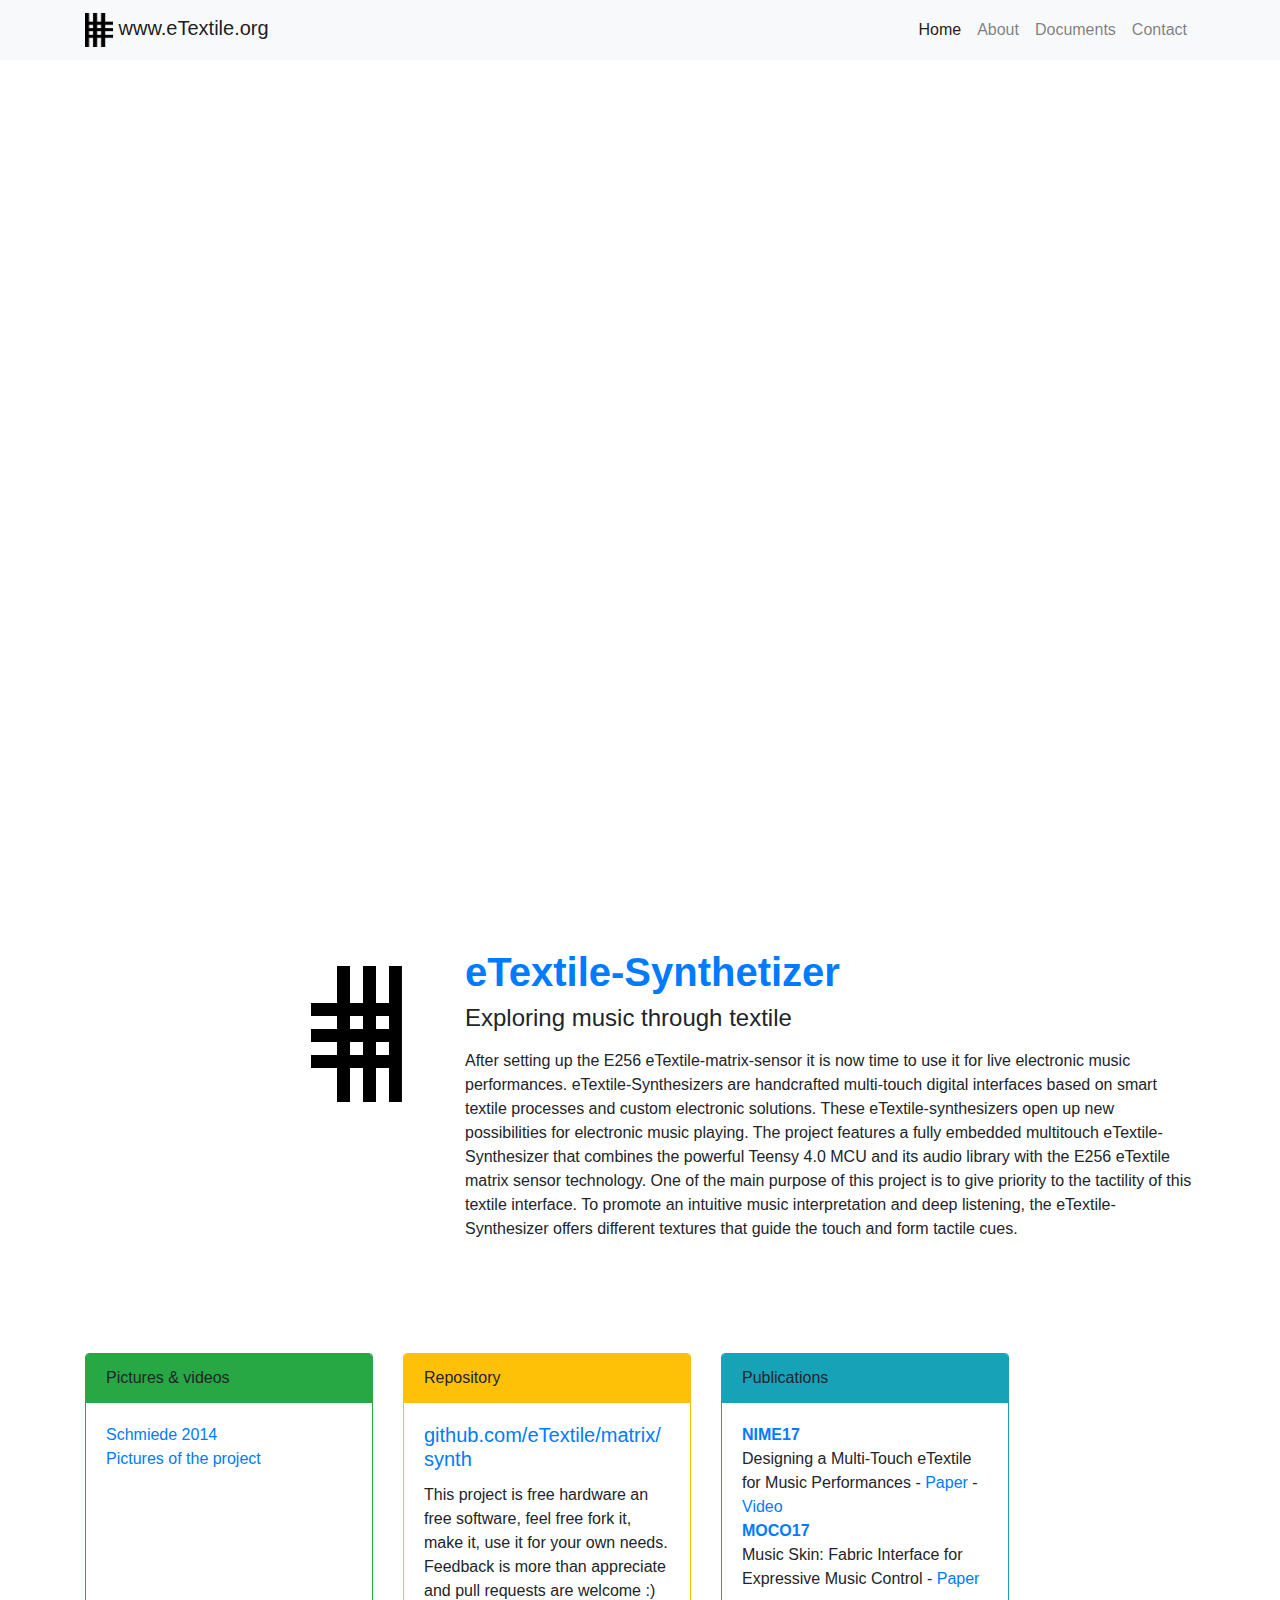
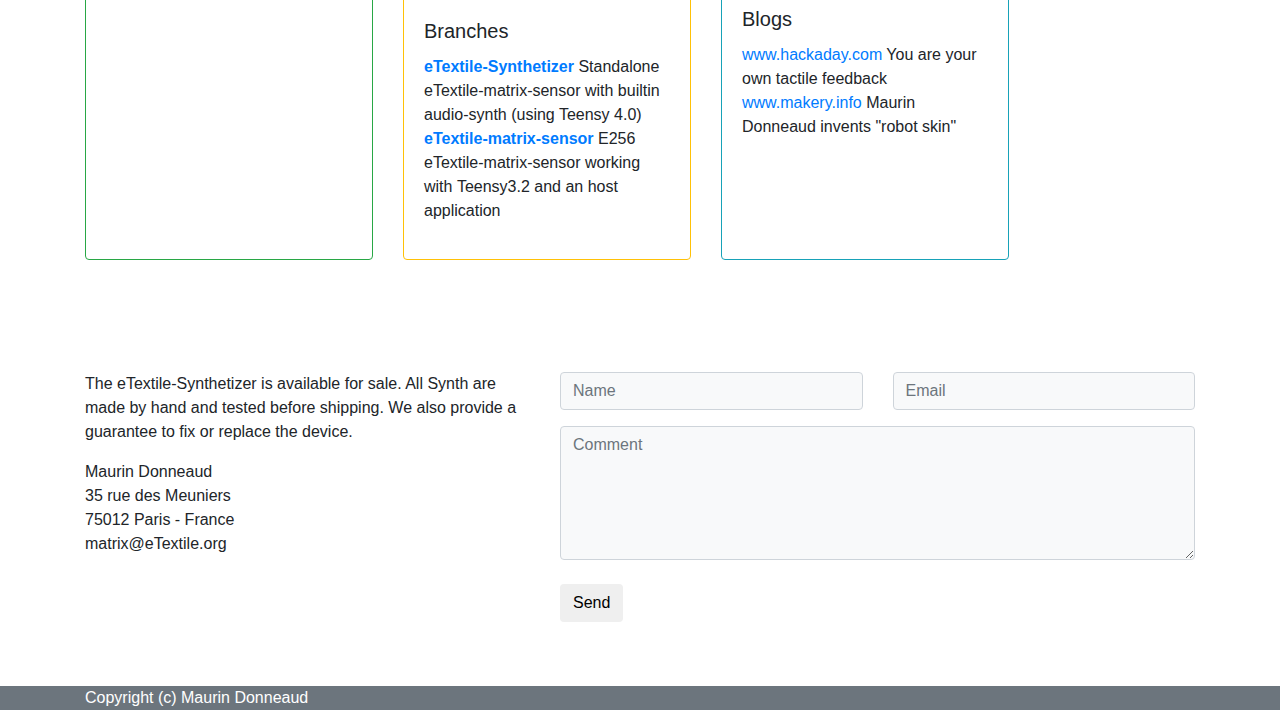
==== docs/index.html @ 47c0caa2 "Forked from eTextile-matrix-sensor" ====
<!DOCTYPE html>
<html lang="en">

<head>
  <meta charset="utf-8">
  <meta name="viewport" content="width=device-width, initial-scale=1, shrink-to-fit=no">
  <meta name="description" content="Electronic textile interfaces, a universe of sound at your fingertips">
  <meta name="keywords" content="HID, HCI, IHM, Wickedfabrics, e-textile, wearables, smart-textiles, sensors, actuators, interactivity, electronic, Processing, Arduino, DIY, opensource, open-hardware, interface, interaction-design" />
  <meta name="author" content="Maurin Donneaud">
  <link rel="icon" href="./favicon.png">
  <title>eTextile.org</title>
  <link href="vendor/bootstrap/css/bootstrap.min.css" rel="stylesheet">
  <link href="css/full-slider.css" rel="stylesheet">
</head>

<body>
  <!-- Navigation -->
  <nav class="navbar fixed-top navbar-expand-lg navbar-light bg-light">
    <div class="container">
      <a class="navbar-brand" href="https://etextile.org">
        <img src="./favicon.png" width="28" height="34" class="d-inline-block align-top" alt=""> www.eTextile.org
      </a>
      <button class="navbar-toggler" type="button" data-toggle="collapse" data-target="#navbarResponsive" aria-controls="navbarResponsive" aria-expanded="false" aria-label="Toggle navigation">
          <span class="navbar-toggler-icon"></span>
        </button>
      <div class="collapse navbar-collapse" id="navbarResponsive">
        <ul class="navbar-nav ml-auto">
          <li class="nav-item active">
            <a class="nav-link" href="#">Home<span class="sr-only">(current)</span></a>
          </li>
          <li class="nav-item">
            <a class="nav-link" href="#about">About</a>
          </li>
          <li class="nav-item">
            <a class="nav-link" href="#docs">Documents</a>
          </li>
          <li class="nav-item">
            <a class="nav-link" href="#contact">Contact</a>
          </li>
        </ul>
      </div>
    </div>
  </nav>

  <header>
    <div id="carouselExampleIndicators" class="carousel slide" data-ride="carousel">
      <ol class="carousel-indicators">
        <li data-target="#carouselExampleIndicators" data-slide-to="0" class="active"></li>
        <li data-target="#carouselExampleIndicators" data-slide-to="1"></li>
        <li data-target="#carouselExampleIndicators" data-slide-to="2"></li>
      </ol>
      <div class="carousel-inner" role="listbox">

        <div class="carousel-item active" style="background-image: url('https://live.staticflickr.com/65535/49213806702_a075cddbdf_k_d.jpg')">
          <div class="carousel-caption d-none d-md-block">
            <h3 class="display-4">Electronic textile interfaces</h3>
            <h4>Transforming textiles into an intuitive way to interact with computers</h4>
          </div>
        </div>

        <div class="carousel-item" style="background-image: url('https://live.staticflickr.com/65535/50747125901_d98b4f2aee_k_d.jpg')">
          <div class="carousel-caption d-none d-md-block">
            <h3 class="display-4">Exploring music through textile</h3>
            <h4>A universe of sound at your fingertips</h4>
          </div>
        </div>

        <div class="carousel-item" style="background-image: url('https://live.staticflickr.com/65535/50747225617_04f6b70553_k_d.jpg')">
          <div class="carousel-caption d-none d-md-block">
            <h6 class="display-4">Opensource and open-hardware project</h6>
            <h4>eTextile-Synthetizer</h4>
          </div>
        </div>

      </div>

      <a class="carousel-control-prev" href="#carouselExampleIndicators" role="button" data-slide="prev">
          <span class="carousel-control-prev-icon" aria-hidden="true"></span>
          <span class="sr-only">Previous</span>
        </a>
      <a class="carousel-control-next" href="#carouselExampleIndicators" role="button" data-slide="next">
          <span class="carousel-control-next-icon" aria-hidden="true"></span>
          <span class="sr-only">Next</span>
        </a>
    </div>
  </header>


  <!-- Page Content -->
  <section class="py-5">
    <div id="about" class="container">
      <div class="row">
        <div class="col-sm-4">
          <img src="./LOGO.png" class="float-right" alt="Responsive image">
        </div>
        <div class="col-sm-8">
          <h1><strong><a href="https://synth.eTextile.org">eTextile-Synthetizer</a></strong></h1>
          <h4><p>Exploring music through textile</p></h4>
          <p>After setting up the E256 eTextile-matrix-sensor it is now time to use it for live electronic music performances.
            eTextile-Synthesizers are handcrafted multi-touch digital interfaces based on smart textile processes and custom electronic solutions.
            These eTextile-synthesizers open up new possibilities for electronic music playing.
            The project features a fully embedded multitouch eTextile-Synthesizer that combines the powerful Teensy 4.0 MCU and its audio library with the E256 eTextile matrix sensor technology.
            One of the main purpose of this project is to give priority to the tactility of this textile interface.
            To promote an intuitive music interpretation and deep listening, the eTextile-Synthesizer offers different textures that guide the touch and form tactile cues.</p>
        </div>
      </div>
    </div>
  </section>

  <section class="py-5">
    <div id="docs" class="container">
      <div class="card-deck">
        <div class="card border-success mb-3" style="max-width: 18rem;">
          <div class="card-header bg-success border-success">Pictures & videos</div>
          <div class="card-body">
            <p class="card-text">
              <a href="http://www.kobakant.at/DIY/?p=4305/">Schmiede 2014</a><br>
              <a href="https://www.flickr.com/photos/maurin/albums/72157673740361510/" title="Share your pictures with us">Pictures of the project</a><br>
            </p>
          </div>
        </div>

        <div class="card border-warning mb-3" style="max-width: 18rem;">
          <div class="card-header bg-warning border-warning">Repository</div>
          <div class="card-body">
            <h5 class="card-title"><a href="https://github.com/eTextile/Matrix/tree/E256_STANDALONE">github.com/eTextile/matrix/synth</a></h5>
            <p class="card-text">
		This project is free hardware an free software, feel free fork it, make it, use it for your own needs. Feedback is more than appreciate and pull requests are welcome :)
            <h5 class="card-title">Branches</h5>
              <strong><a href="https://github.com/eTextile/Matrix/tree/E256_STANDALONE">eTextile-Synthetizer</a></strong> Standalone eTextile-matrix-sensor with builtin audio-synth (using Teensy 4.0)<br>
              <strong><a href="https://github.com/eTextile/Matrix/tree/master">eTextile-matrix-sensor</a></strong> E256 eTextile-matrix-sensor working with Teensy3.2 and an host application<br>
            </p>
          </div>
        </div>

        <div class="card border-info mb-3" style="max-width: 18rem;">
          <div class="card-header bg-info border-info">Publications</div>
          <div class="card-body">
            <p class="card-text">
              <strong><a href="http://www.nime2017.org/">NIME17</a></strong><br> Designing a Multi-Touch eTextile for Music Performances - <a href="https://github.com/eTextile/Matrix/blob/teensy_matrix/docs/publications/NIME17-eTextile.pdf">Paper</a> - <a href="https://vimeo.com/217690743">Video</a><br>
              <strong><a href="http://moco17.movementcomputing.org/">MOCO17</a></strong><br> Music Skin: Fabric Interface for Expressive Music Control - <a href="https://github.com/eTextile/Matrix/blob/teensy_matrix/docs/publications/MOCO17-MusicSkin.pdf">Paper</a><br>

              <h5 class="card-title">Blogs</h5>
              <a href="https://hackaday.com/2019/02/15/you-are-your-own-tactile-feedback">www.hackaday.com</a> You are your own tactile feedback
              <a href="https://www.makery.info/en/2014/12/02/maurin-donneaud-invente-la-peau-de-robot/">www.makery.info</a> Maurin Donneaud invents "robot skin"
            </p>
          </div>
        </div>

      </div>
    </div>
  </section>

  <section class="py-5">
    <div id="contact" class="container">
      <!-- Container (Contact Section) -->
      <div class="row">
        <div class="col-sm-5">
          <p>The eTextile-Synthetizer is available for sale. All Synth are made by hand and tested before shipping. We also provide a guarantee to fix or replace the device.</p>
          <ul class="list-unstyled">
            <li><a class="text-black">Maurin Donneaud</a></li>
            <li><a class="text-black">35 rue des Meuniers</a></li>
            <li><a class="text-black">75012 Paris - France</a></li>
            <li><a class="text-black">matrix@eTextile.org</a></li>
          </ul>
        </div>
        <div class="col-sm-7 slideanim">
          <form action="https://formspree.io/matrix@etextile.org" method="POST">
            <div class="row">
              <div class="col-sm-6 form-group">
                <input class="form-control bg-light" id="name" name="name" placeholder="Name" type="text" required>
              </div>
              <div class="col-sm-6 form-group">
                <input class="form-control bg-light" id="email" name="email" placeholder="Email" type="email" required>
              </div>
            </div>
            <textarea class="form-control bg-light" id="comments" name="comments" placeholder="Comment" rows="5"></textarea><br>
            <div class="row">
              <div class="col-sm-12 form-group">
                <button class="btn btn-default pull-right" type="submit" value='Submit'>Send</button>
              </div>
            </div>
          </form>
        </div>
      </div>
    </div>
  </section>

  </div>

  <!-- Footer -->
  <footer class="footer font-small bg-secondary text-white">
    <div class="container">
      <div class="row">
        <div class="col-md-12">
          Copyright (c) Maurin Donneaud
        </div>
      </div>
    </div>
  </footer>

  <!-- Bootstrap core JavaScript -->
  <script src="vendor/jquery/jquery.min.js"></script>
  <script src="vendor/bootstrap/js/bootstrap.bundle.min.js"></script>

</body>

</html>
---- docs/css/full-slider.css ----
/*!
 * Start Bootstrap - Full Slider (https://startbootstrap.com/template-overviews/full-slider)
 * Copyright 2013-2017 Start Bootstrap
 * Licensed under MIT (https://github.com/BlackrockDigital/startbootstrap-full-slider/blob/master/LICENSE)
 */

.carousel-item {
  height: 100vh;
  min-height: 300px;
  background: no-repeat center center scroll;
  -webkit-background-size: cover;
  -moz-background-size: cover;
  -o-background-size: cover;
  background-size: cover;
}
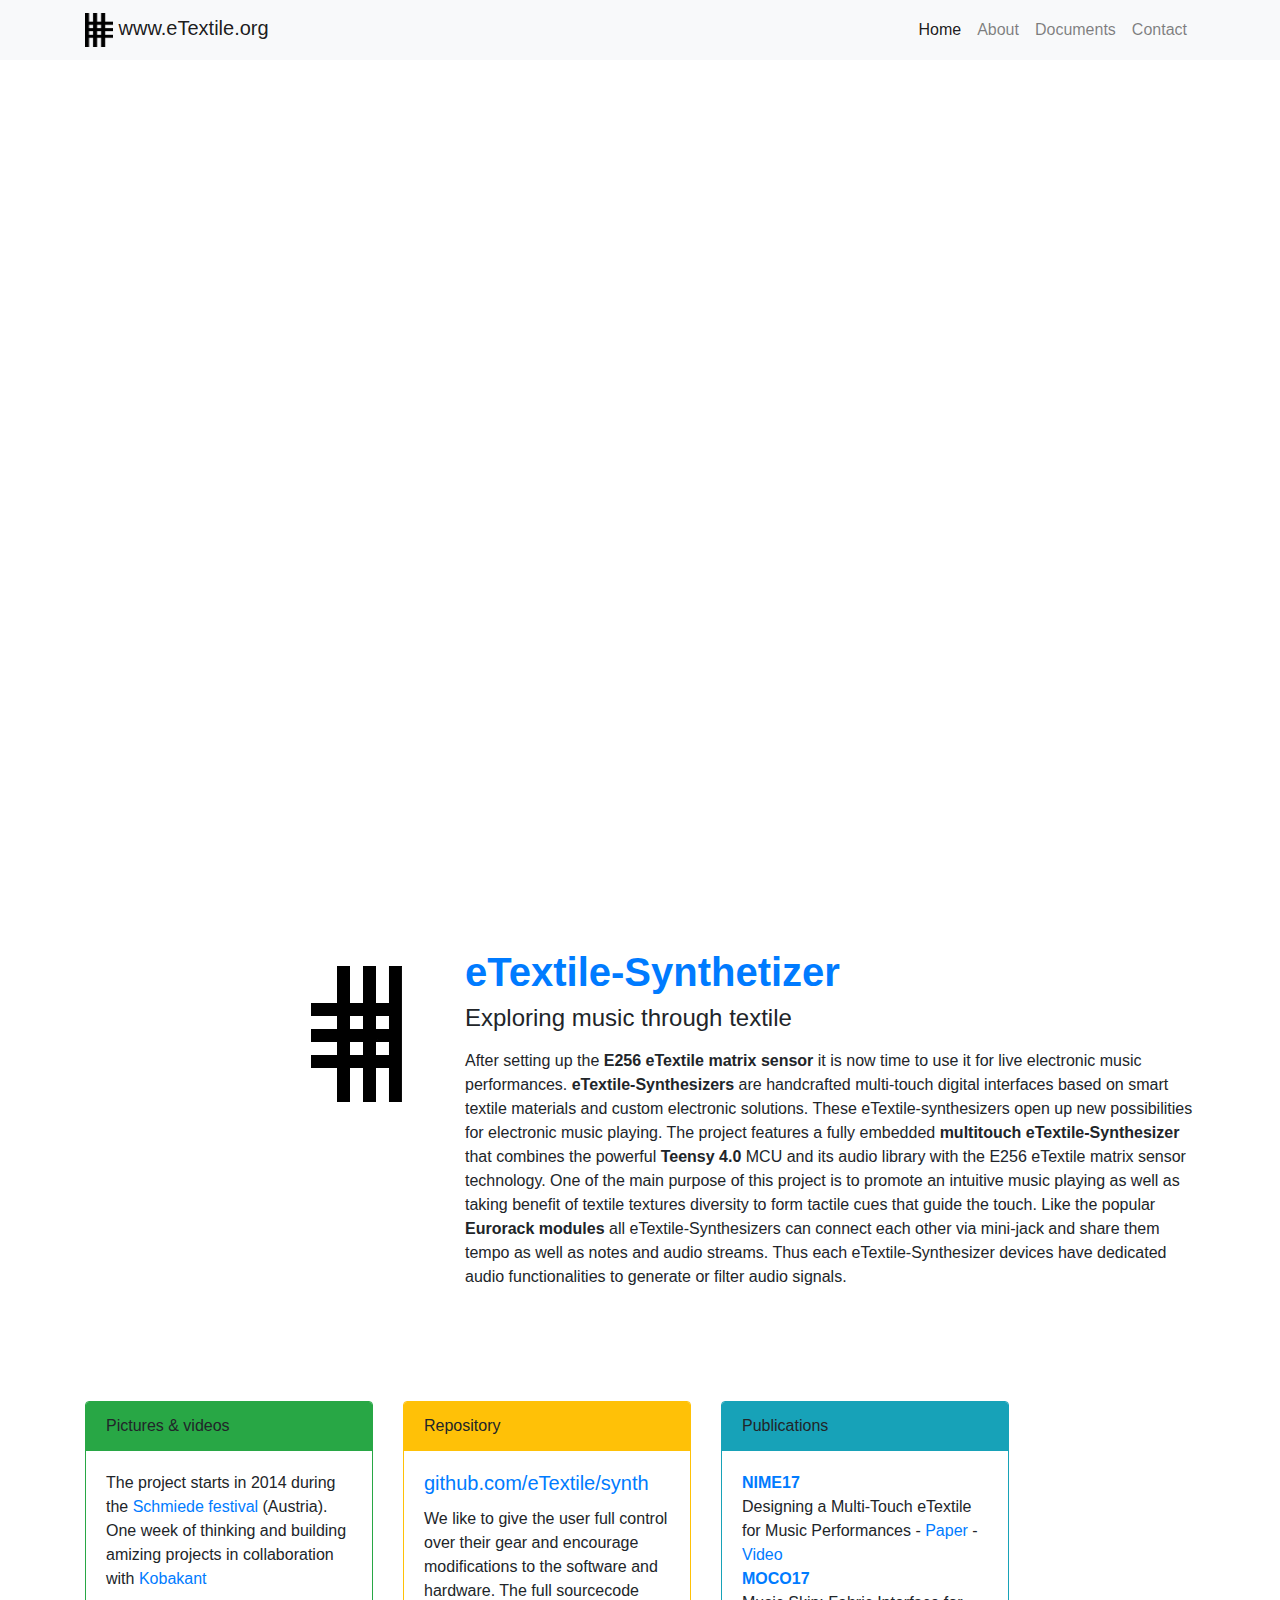
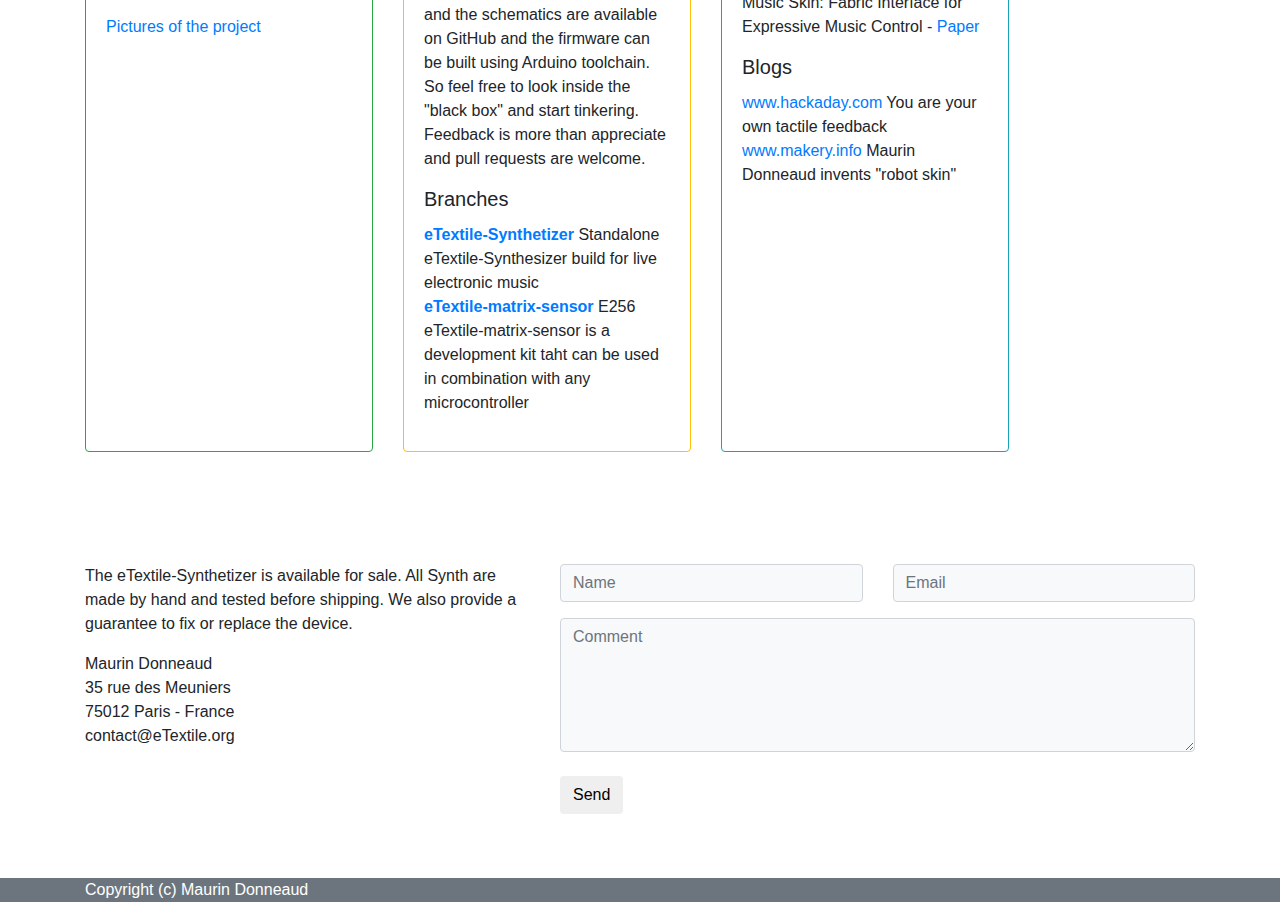
==== commit 5a834e9c: "Updated txt" ====
--- a/docs/index.html
+++ b/docs/index.html
@@ -4,7 +4,7 @@
 <head>
   <meta charset="utf-8">
   <meta name="viewport" content="width=device-width, initial-scale=1, shrink-to-fit=no">
-  <meta name="description" content="Electronic textile interfaces, a universe of sound at your fingertips">
+  <meta name="description" content="Exploring music through textile">
   <meta name="keywords" content="HID, HCI, IHM, Wickedfabrics, e-textile, wearables, smart-textiles, sensors, actuators, interactivity, electronic, Processing, Arduino, DIY, opensource, open-hardware, interface, interaction-design" />
   <meta name="author" content="Maurin Donneaud">
   <link rel="icon" href="./favicon.png">
@@ -67,7 +67,7 @@
 
         <div class="carousel-item" style="background-image: url('https://live.staticflickr.com/65535/50747225617_04f6b70553_k_d.jpg')">
           <div class="carousel-caption d-none d-md-block">
-            <h6 class="display-4">Opensource and open-hardware project</h6>
+            <h6 class="display-4">Opensource and open-hardware technology</h6>
             <h4>eTextile-Synthetizer</h4>
           </div>
         </div>
@@ -96,12 +96,14 @@
         <div class="col-sm-8">
           <h1><strong><a href="https://synth.eTextile.org">eTextile-Synthetizer</a></strong></h1>
           <h4><p>Exploring music through textile</p></h4>
-          <p>After setting up the E256 eTextile-matrix-sensor it is now time to use it for live electronic music performances.
-            eTextile-Synthesizers are handcrafted multi-touch digital interfaces based on smart textile processes and custom electronic solutions.
+          <p>After setting up the <strong>E256 eTextile matrix sensor</strong> it is now time to use it for live electronic music performances.
+            <strong>eTextile-Synthesizers</strong> are handcrafted multi-touch digital interfaces based on smart textile materials and custom electronic solutions.
             These eTextile-synthesizers open up new possibilities for electronic music playing.
-            The project features a fully embedded multitouch eTextile-Synthesizer that combines the powerful Teensy 4.0 MCU and its audio library with the E256 eTextile matrix sensor technology.
-            One of the main purpose of this project is to give priority to the tactility of this textile interface.
-            To promote an intuitive music interpretation and deep listening, the eTextile-Synthesizer offers different textures that guide the touch and form tactile cues.</p>
+            The project features a fully embedded <strong>multitouch eTextile-Synthesizer</strong> that combines the powerful <strong>Teensy 4.0</strong> MCU and its audio library with the E256 eTextile matrix sensor technology.
+            One of the main purpose of this project is to promote an intuitive music playing as well as taking benefit of textile textures diversity to form tactile cues that guide the touch.
+            Like the popular <strong>Eurorack modules</strong> all eTextile-Synthesizers can connect each other via mini-jack and share them tempo as well as notes and audio streams.
+            Thus each eTextile-Synthesizer devices have dedicated audio functionalities to generate or filter audio signals.
+          </p>
         </div>
       </div>
     </div>
@@ -114,7 +116,9 @@
           <div class="card-header bg-success border-success">Pictures & videos</div>
           <div class="card-body">
             <p class="card-text">
-              <a href="http://www.kobakant.at/DIY/?p=4305/">Schmiede 2014</a><br>
+              The project starts in 2014 during the <a href="http://schmiede.ca/">Schmiede festival</a> (Austria).<br>
+              One week of thinking and building amizing projects in collaboration with <a href="https://www.kobakant.at/DIY/?p=4305/">Kobakant</a><br>
+              <br>
               <a href="https://www.flickr.com/photos/maurin/albums/72157673740361510/" title="Share your pictures with us">Pictures of the project</a><br>
             </p>
           </div>
@@ -123,12 +127,14 @@
         <div class="card border-warning mb-3" style="max-width: 18rem;">
           <div class="card-header bg-warning border-warning">Repository</div>
           <div class="card-body">
-            <h5 class="card-title"><a href="https://github.com/eTextile/Matrix/tree/E256_STANDALONE">github.com/eTextile/matrix/synth</a></h5>
+            <h5 class="card-title"><a href="https://github.com/eTextile/Synth/tree/master">github.com/eTextile/synth</a></h5>
             <p class="card-text">
-		This project is free hardware an free software, feel free fork it, make it, use it for your own needs. Feedback is more than appreciate and pull requests are welcome :)
+              We like to give the user full control over their gear and encourage modifications to the software and hardware.
+              The full sourcecode and the schematics are available on GitHub and the firmware can be built using Arduino toolchain.
+              So feel free to look inside the "black box" and start tinkering. Feedback is more than appreciate and pull requests are welcome.
             <h5 class="card-title">Branches</h5>
-              <strong><a href="https://github.com/eTextile/Matrix/tree/E256_STANDALONE">eTextile-Synthetizer</a></strong> Standalone eTextile-matrix-sensor with builtin audio-synth (using Teensy 4.0)<br>
-              <strong><a href="https://github.com/eTextile/Matrix/tree/master">eTextile-matrix-sensor</a></strong> E256 eTextile-matrix-sensor working with Teensy3.2 and an host application<br>
+              <strong><a href="https://github.com/eTextile/Synth/tree/master">eTextile-Synthetizer</a></strong> Standalone eTextile-Synthesizer build for live electronic music<br>
+              <strong><a href="https://github.com/eTextile/Matrix/tree/master">eTextile-matrix-sensor</a></strong> E256 eTextile-matrix-sensor is a development kit taht can be used in combination with any microcontroller<br>
             </p>
           </div>
         </div>
@@ -137,8 +143,8 @@
           <div class="card-header bg-info border-info">Publications</div>
           <div class="card-body">
             <p class="card-text">
-              <strong><a href="http://www.nime2017.org/">NIME17</a></strong><br> Designing a Multi-Touch eTextile for Music Performances - <a href="https://github.com/eTextile/Matrix/blob/teensy_matrix/docs/publications/NIME17-eTextile.pdf">Paper</a> - <a href="https://vimeo.com/217690743">Video</a><br>
-              <strong><a href="http://moco17.movementcomputing.org/">MOCO17</a></strong><br> Music Skin: Fabric Interface for Expressive Music Control - <a href="https://github.com/eTextile/Matrix/blob/teensy_matrix/docs/publications/MOCO17-MusicSkin.pdf">Paper</a><br>
+              <strong><a href="http://www.nime2017.org/">NIME17</a></strong><br> Designing a Multi-Touch eTextile for Music Performances - <a href="./docs/publications/NIME17-eTextile.pdf">Paper</a> - <a href="https://vimeo.com/217690743">Video</a><br>
+              <strong><a href="http://moco17.movementcomputing.org/">MOCO17</a></strong><br> Music Skin: Fabric Interface for Expressive Music Control - <a href="./docs/publications/MOCO17-MusicSkin.pdf">Paper</a><br>
 
               <h5 class="card-title">Blogs</h5>
               <a href="https://hackaday.com/2019/02/15/you-are-your-own-tactile-feedback">www.hackaday.com</a> You are your own tactile feedback
@@ -161,11 +167,11 @@
             <li><a class="text-black">Maurin Donneaud</a></li>
             <li><a class="text-black">35 rue des Meuniers</a></li>
             <li><a class="text-black">75012 Paris - France</a></li>
-            <li><a class="text-black">matrix@eTextile.org</a></li>
+            <li><a class="text-black">contact@eTextile.org</a></li>
           </ul>
         </div>
         <div class="col-sm-7 slideanim">
-          <form action="https://formspree.io/matrix@etextile.org" method="POST">
+          <form action="https://formspree.io/contact@etextile.org" method="POST">
             <div class="row">
               <div class="col-sm-6 form-group">
                 <input class="form-control bg-light" id="name" name="name" placeholder="Name" type="text" required>
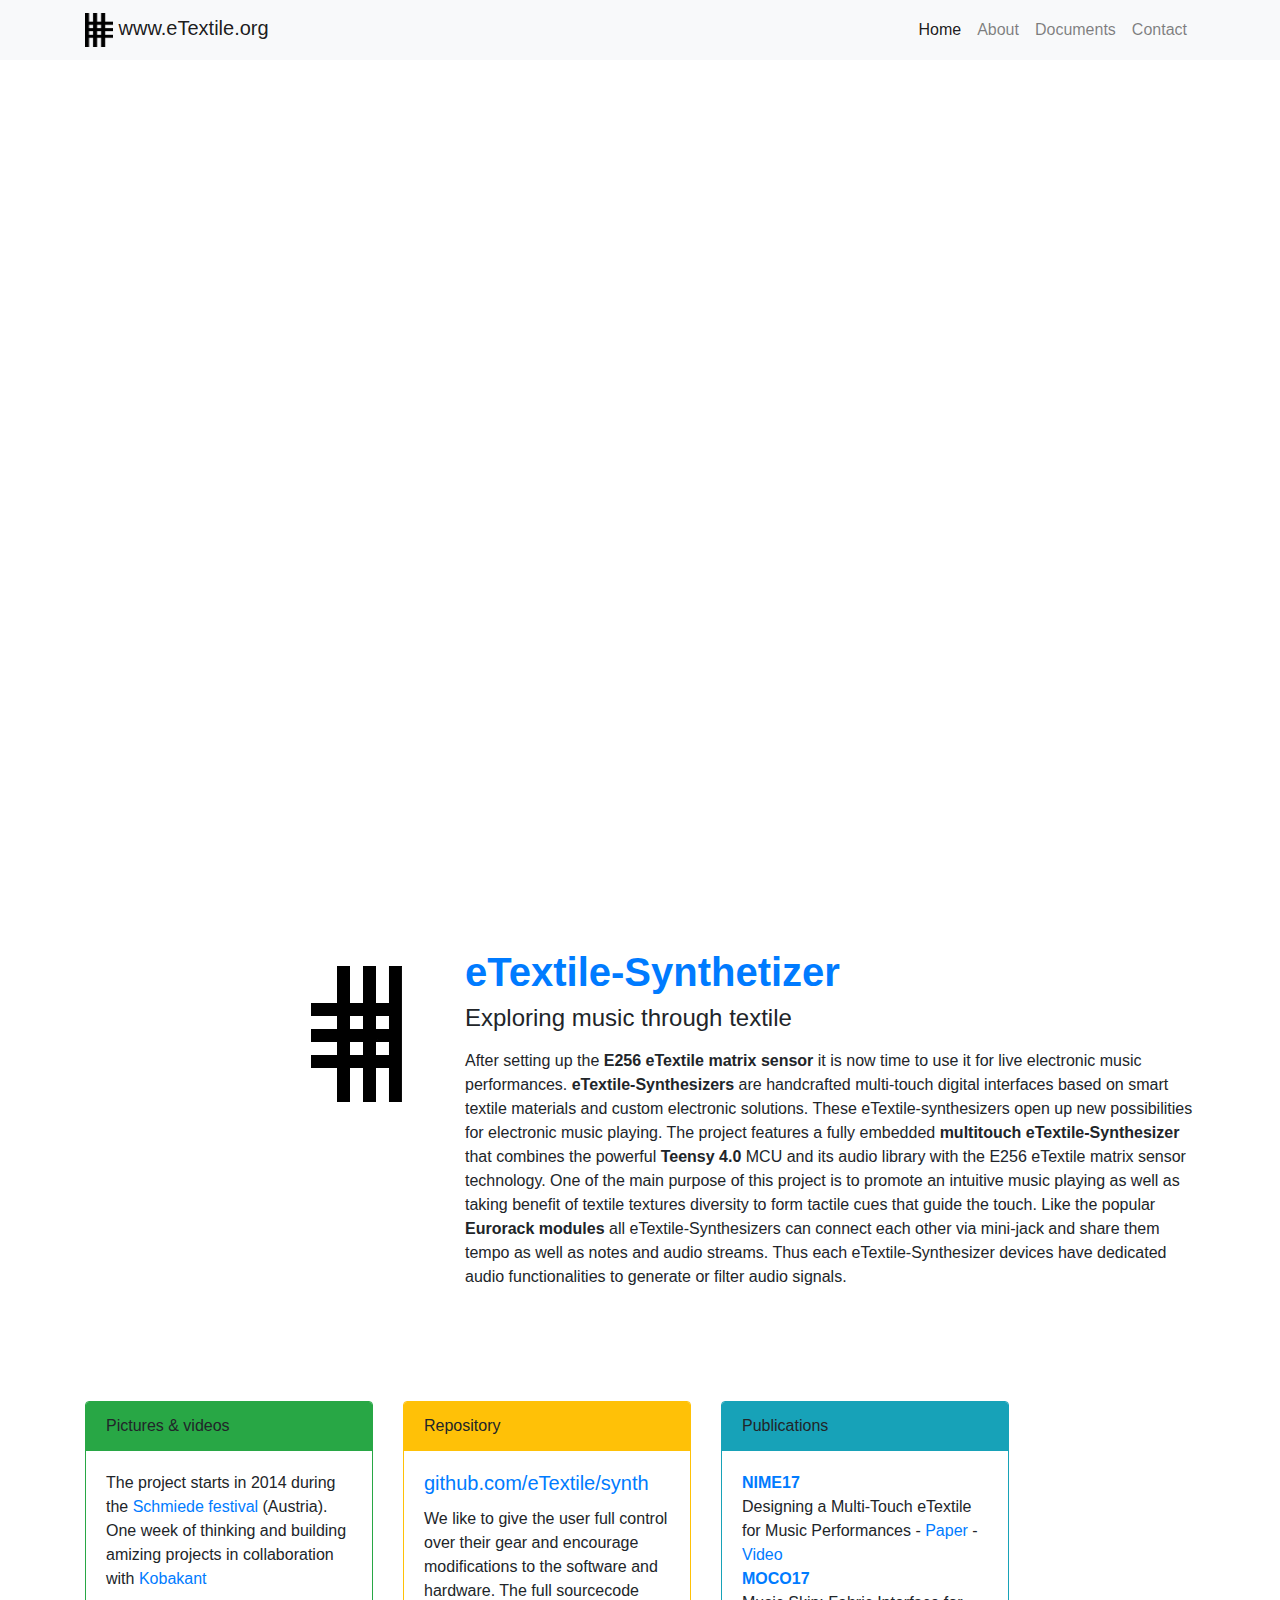
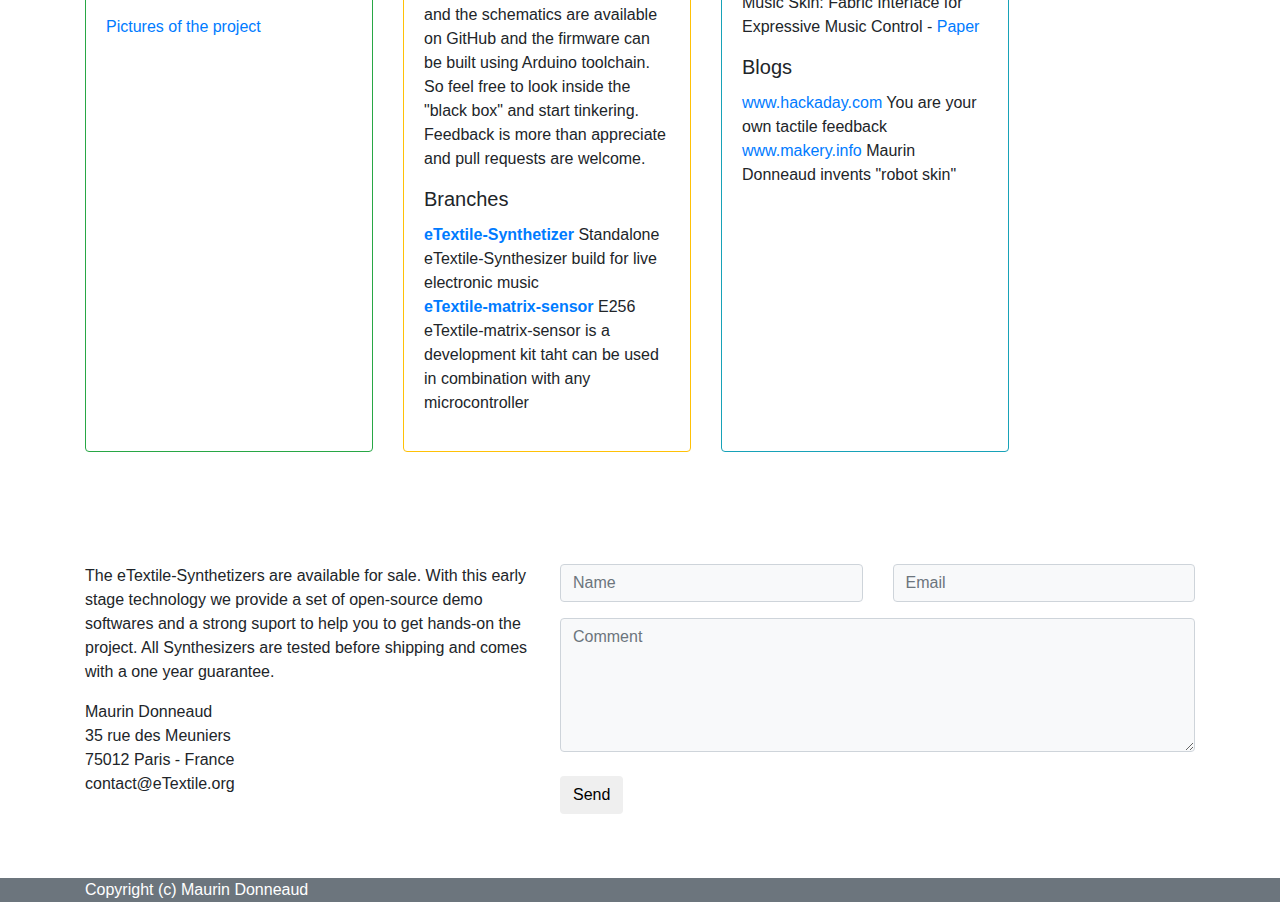
==== commit 4a586d5d: "Updated txt" ====
--- a/docs/index.html
+++ b/docs/index.html
@@ -162,7 +162,9 @@
       <!-- Container (Contact Section) -->
       <div class="row">
         <div class="col-sm-5">
-          <p>The eTextile-Synthetizer is available for sale. All Synth are made by hand and tested before shipping. We also provide a guarantee to fix or replace the device.</p>
+          <p>The eTextile-Synthetizers are available for sale.
+            With this early stage technology we provide a set of open-source demo softwares and a strong suport to help you to get hands-on the project.
+            All Synthesizers are tested before shipping and comes with a one year guarantee.</p>
           <ul class="list-unstyled">
             <li><a class="text-black">Maurin Donneaud</a></li>
             <li><a class="text-black">35 rue des Meuniers</a></li>
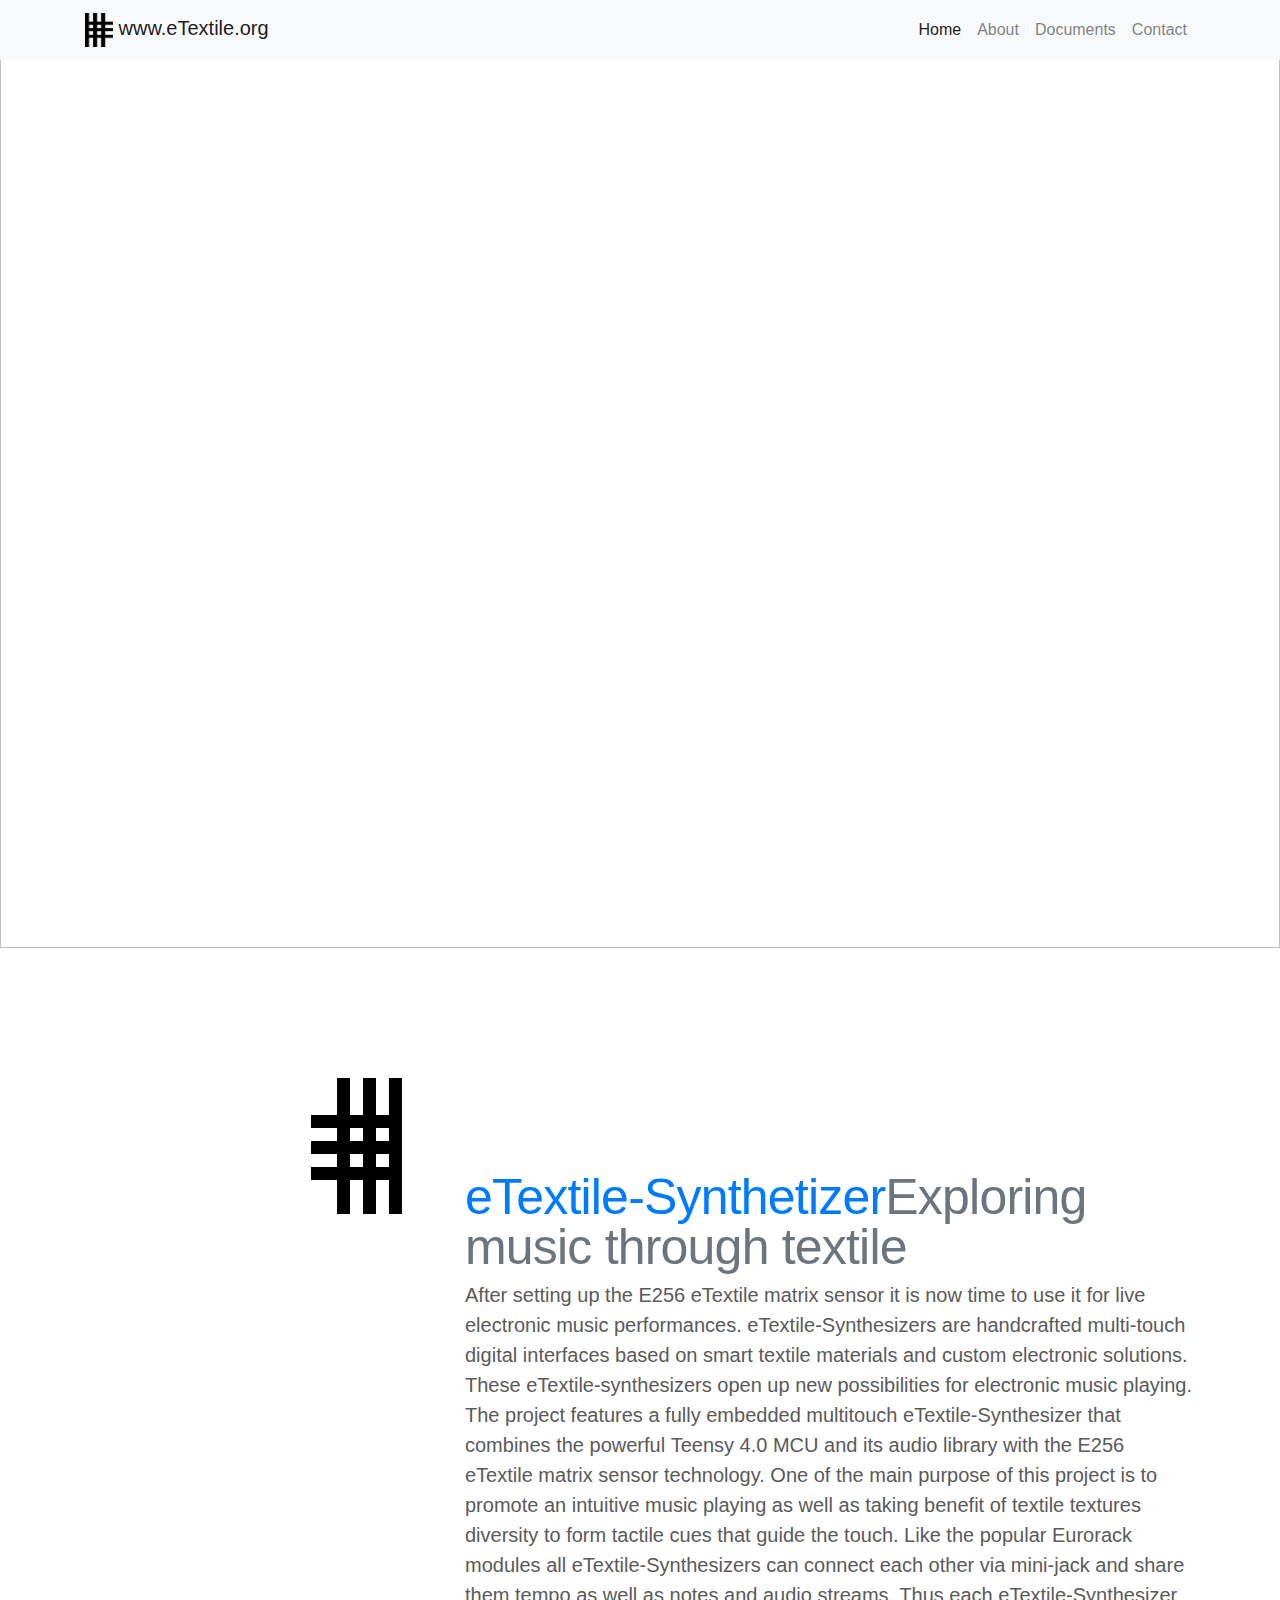
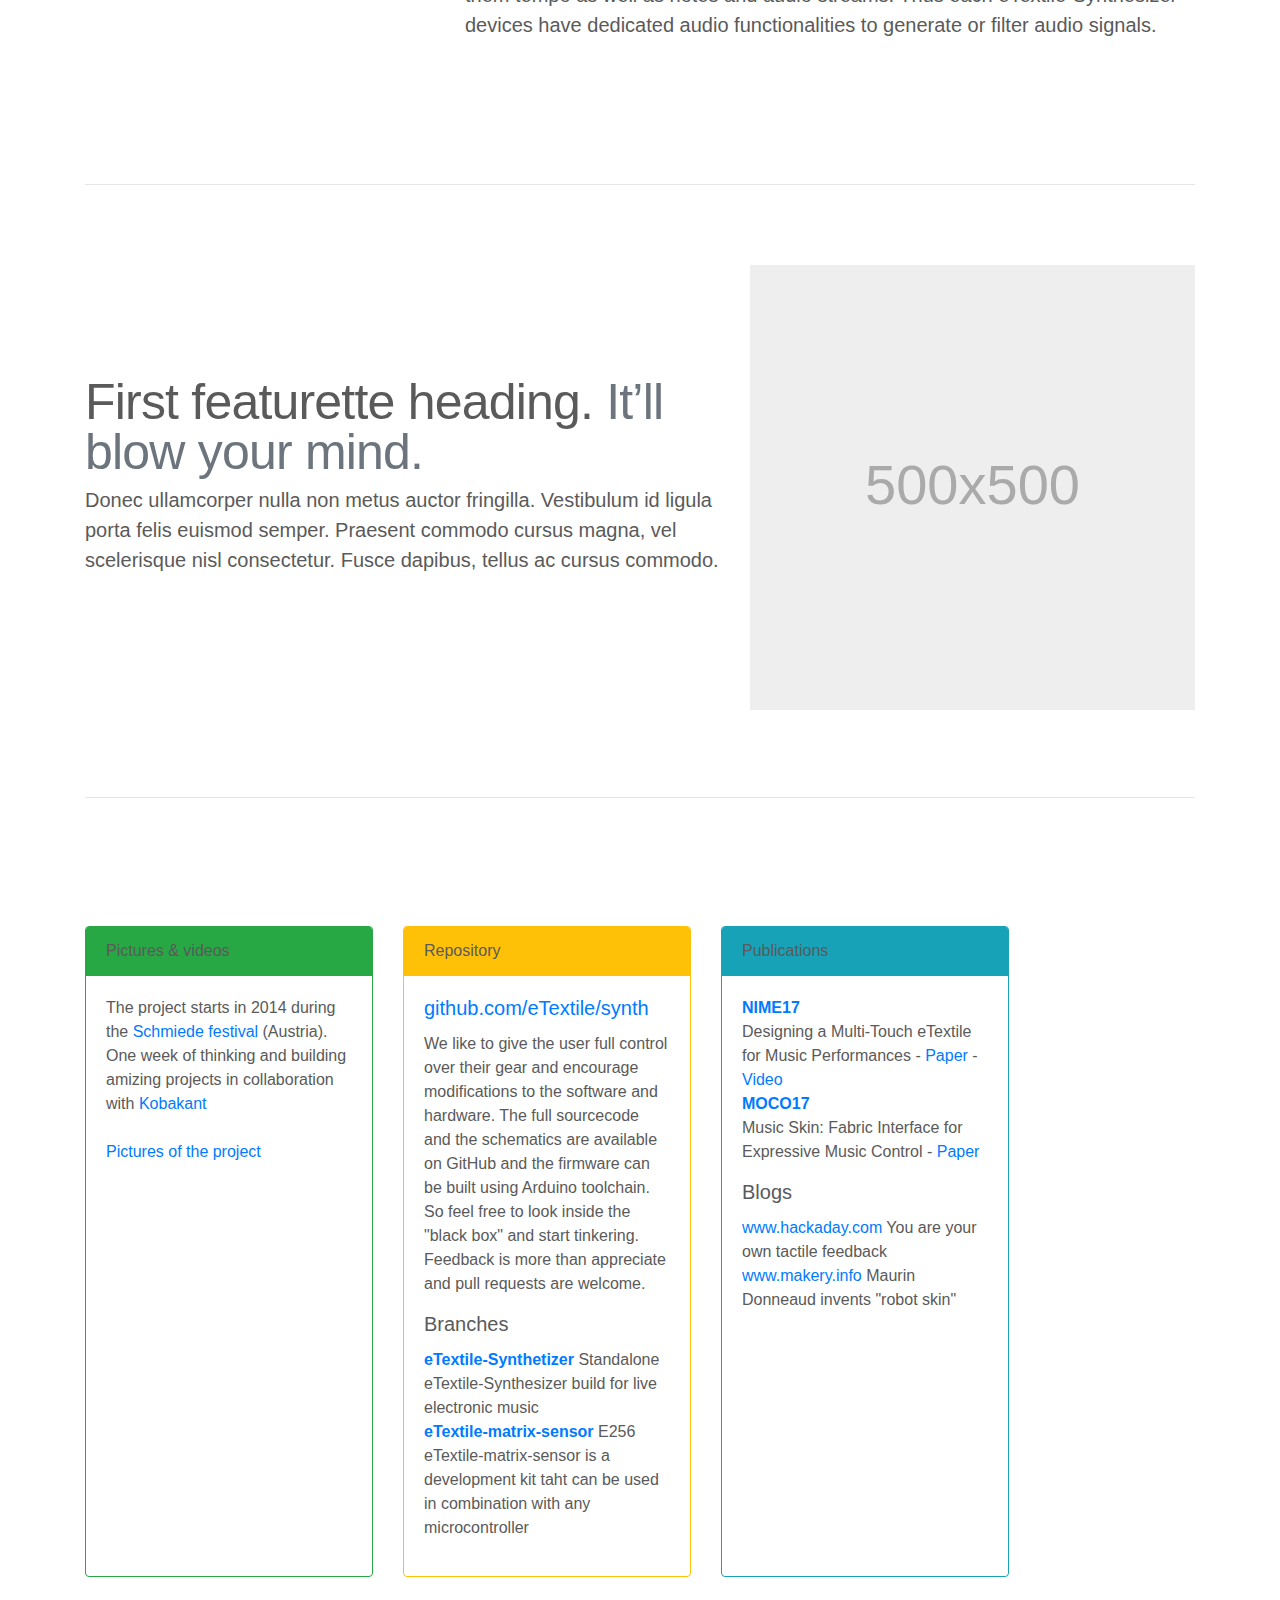
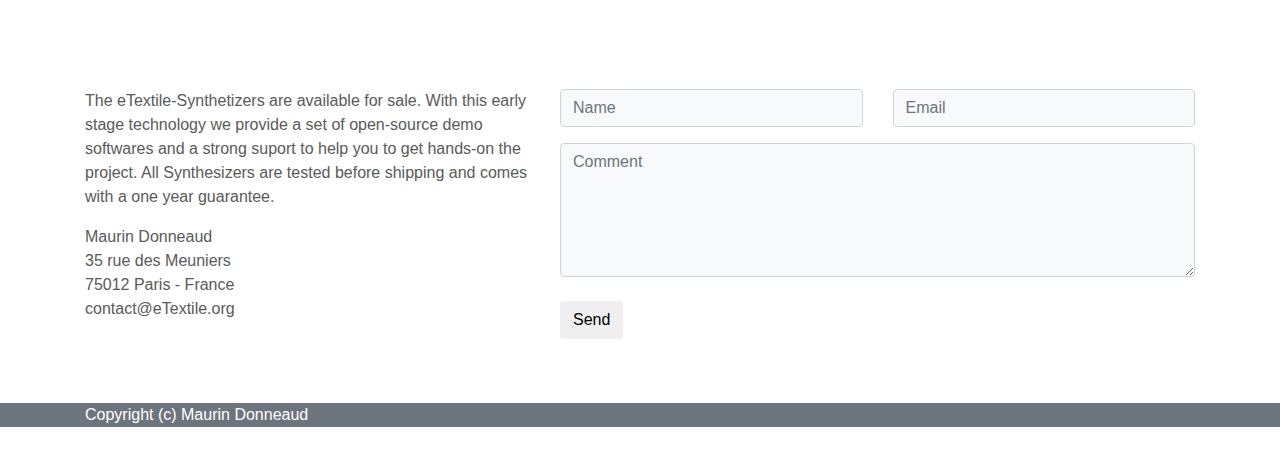
==== commit d424ae09: "testing" ====
--- a/docs/index.html
+++ b/docs/index.html
@@ -14,7 +14,8 @@
 </head>
 
 <body>
-  <!-- Navigation -->
+
+<header>
   <nav class="navbar fixed-top navbar-expand-lg navbar-light bg-light">
     <div class="container">
       <a class="navbar-brand" href="https://etextile.org">
@@ -41,50 +42,58 @@
       </div>
     </div>
   </nav>
-
-  <header>
-    <div id="carouselExampleIndicators" class="carousel slide" data-ride="carousel">
-      <ol class="carousel-indicators">
-        <li data-target="#carouselExampleIndicators" data-slide-to="0" class="active"></li>
-        <li data-target="#carouselExampleIndicators" data-slide-to="1"></li>
-        <li data-target="#carouselExampleIndicators" data-slide-to="2"></li>
-      </ol>
-      <div class="carousel-inner" role="listbox">
-
-        <div class="carousel-item active" style="background-image: url('https://live.staticflickr.com/65535/49213806702_a075cddbdf_k_d.jpg')">
-          <div class="carousel-caption d-none d-md-block">
-            <h3 class="display-4">Electronic textile interfaces</h3>
-            <h4>Transforming textiles into an intuitive way to interact with computers</h4>
-          </div>
-        </div>
-
-        <div class="carousel-item" style="background-image: url('https://live.staticflickr.com/65535/50747125901_d98b4f2aee_k_d.jpg')">
-          <div class="carousel-caption d-none d-md-block">
-            <h3 class="display-4">Exploring music through textile</h3>
-            <h4>A universe of sound at your fingertips</h4>
-          </div>
-        </div>
-
-        <div class="carousel-item" style="background-image: url('https://live.staticflickr.com/65535/50747225617_04f6b70553_k_d.jpg')">
-          <div class="carousel-caption d-none d-md-block">
-            <h6 class="display-4">Opensource and open-hardware technology</h6>
-            <h4>eTextile-Synthetizer</h4>
-          </div>
-        </div>
-
-      </div>
-
-      <a class="carousel-control-prev" href="#carouselExampleIndicators" role="button" data-slide="prev">
-          <span class="carousel-control-prev-icon" aria-hidden="true"></span>
-          <span class="sr-only">Previous</span>
-        </a>
-      <a class="carousel-control-next" href="#carouselExampleIndicators" role="button" data-slide="next">
-          <span class="carousel-control-next-icon" aria-hidden="true"></span>
-          <span class="sr-only">Next</span>
-        </a>
-    </div>
-  </header>
-
+</header>
+
+<main>
+
+  <div id="myCarousel" class="carousel slide" data-bs-ride="carousel">
+    <ol class="carousel-indicators">
+      <li data-bs-target="#myCarousel" data-bs-slide-to="0" class="active"></li>
+      <li data-bs-target="#myCarousel" data-bs-slide-to="1"></li>
+      <li data-bs-target="#myCarousel" data-bs-slide-to="2"></li>
+    </ol>
+
+  <div class="carousel-inner">
+    <div class="carousel-item active">
+      <img class="bd-placeholder-img" width="100%" height="100%" style="background-image: url('https://live.staticflickr.com/65535/50866131211_1aa8a94dd0_k_d.jpg')">
+        <div class="container">
+          <div class="carousel-caption text-start">
+            <h1>Exploring music through textile</h1>
+            <h3>A universe of sound at your fingertips</h3>
+          </div>
+        </div>
+      </div>
+
+      <div class="carousel-item">
+        <img class="bd-placeholder-img" width="100%" height="100%" style="background-image: url('https://live.staticflickr.com/65535/49213806702_a075cddbdf_k_d.jpg')">
+          <div class="container">
+            <div class="carousel-caption text-start">
+            <h1>Electronic textile interfaces</h1>
+            <h3>ransforming textiles into an intuitive way to interact with computers</h3>
+          </div>
+        </div>
+      </div>
+
+      <div class="carousel-item">
+        <img class="bd-placeholder-img" width="100%" height="100%" style="background-image: url('https://live.staticflickr.com/65535/50747225617_04f6b70553_k_d.jpg')">
+          <div class="container">
+            <div class="carousel-caption text-start">
+            <h1>Opensource and open-hardware technology</h1>
+            <h3>eTextile-Synthetizer</h3>
+          </div>
+        </div>
+      </div>
+    </div>
+
+      <a class="carousel-control-prev" href="#myCarousel" role="button" data-bs-slide="prev">
+        <span class="carousel-control-prev-icon" aria-hidden="true"></span>
+        <span class="visually-hidden">Previous</span>
+      </a>
+      <a class="carousel-control-next" href="#myCarousel" role="button" data-bs-slide="next">
+        <span class="carousel-control-next-icon" aria-hidden="true"></span>
+        <span class="visually-hidden">Next</span>
+      </a>
+    </div>
 
   <!-- Page Content -->
   <section class="py-5">
@@ -94,9 +103,8 @@
           <img src="./LOGO.png" class="float-right" alt="Responsive image">
         </div>
         <div class="col-sm-8">
-          <h1><strong><a href="https://synth.eTextile.org">eTextile-Synthetizer</a></strong></h1>
-          <h4><p>Exploring music through textile</p></h4>
-          <p>After setting up the <strong>E256 eTextile matrix sensor</strong> it is now time to use it for live electronic music performances.
+          <h2 class="featurette-heading"><a href="https://synth.eTextile.org">eTextile-Synthetizer</a><span class="text-muted">Exploring music through textile</span></h2>
+          <p class="lead">After setting up the <strong>E256 eTextile matrix sensor</strong> it is now time to use it for live electronic music performances.
             <strong>eTextile-Synthesizers</strong> are handcrafted multi-touch digital interfaces based on smart textile materials and custom electronic solutions.
             These eTextile-synthesizers open up new possibilities for electronic music playing.
             The project features a fully embedded <strong>multitouch eTextile-Synthesizer</strong> that combines the powerful <strong>Teensy 4.0</strong> MCU and its audio library with the E256 eTextile matrix sensor technology.
@@ -108,6 +116,20 @@
       </div>
     </div>
   </section>
+
+  <div class="container marketing">
+  <hr class="featurette-divider">
+  <div class="row featurette">
+    <div class="col-md-7">
+      <h2 class="featurette-heading">First featurette heading. <span class="text-muted">It’ll blow your mind.</span></h2>
+      <p class="lead">Donec ullamcorper nulla non metus auctor fringilla. Vestibulum id ligula porta felis euismod semper. Praesent commodo cursus magna, vel scelerisque nisl consectetur. Fusce dapibus, tellus ac cursus commodo.</p>
+    </div>
+    <div class="col-md-5">
+      <svg class="bd-placeholder-img bd-placeholder-img-lg featurette-image img-fluid mx-auto" width="500" height="500" xmlns="http://www.w3.org/2000/svg" role="img" aria-label="Placeholder: 500x500" preserveAspectRatio="xMidYMid slice" focusable="false"><title>Placeholder</title><rect width="100%" height="100%" fill="#eee"/><text x="50%" y="50%" fill="#aaa" dy=".3em">500x500</text></svg>
+    </div>
+  </div>
+  <hr class="featurette-divider">
+</div><!-- /.container -->
 
   <section class="py-5">
     <div id="docs" class="container">
@@ -206,6 +228,7 @@
       </div>
     </div>
   </footer>
+</main>
 
   <!-- Bootstrap core JavaScript -->
   <script src="vendor/jquery/jquery.min.js"></script>
--- a/docs/css/full-slider.css
+++ b/docs/css/full-slider.css
@@ -4,6 +4,26 @@
  * Licensed under MIT (https://github.com/BlackrockDigital/startbootstrap-full-slider/blob/master/LICENSE)
  */
 
+/* GLOBAL STYLES
+-------------------------------------------------- */
+/* Padding below the footer and lighter body text */
+
+body {
+  padding-top: 3rem;
+  padding-bottom: 3rem;
+  color: #5a5a5a;
+}
+
+
+/* CUSTOMIZE THE CAROUSEL
+-------------------------------------------------- */
+
+/* Carousel base class */
+.carousel {
+  margin-bottom: 4rem;
+}
+
+/* Declare heights because of positioning of img element */
 .carousel-item {
   height: 100vh;
   min-height: 300px;
@@ -13,3 +33,85 @@
   -o-background-size: cover;
   background-size: cover;
 }
+
+.carousel-item < 400px {
+  position: absolute;
+  top: 0;
+  left: 0;
+  min-width: 40%;
+  height: 32rem;
+}
+
+
+/* MARKETING CONTENT
+-------------------------------------------------- */
+
+/* Center align the text within the three columns below the carousel */
+.marketing .col-lg-4 {
+  margin-bottom: 1.5rem;
+  text-align: center;
+}
+
+.marketing h2 {
+  font-weight: 400;
+}
+
+/* rtl:begin:ignore */
+.marketing .col-lg-4 p {
+  margin-right: .75rem;
+  margin-left: .75rem;
+}
+/* rtl:end:ignore */
+
+
+/* Featurettes
+------------------------- */
+
+.featurette-divider {
+  margin: 5rem 0; /* Space out the Bootstrap <hr> more */
+}
+
+/* Thin out the marketing headings */
+.featurette-heading {
+  font-weight: 300;
+  line-height: 1;
+  /* rtl:remove */
+  letter-spacing: -.05rem;
+}
+
+
+/* RESPONSIVE CSS
+-------------------------------------------------- */
+
+@media (min-width: 40em) {
+  /* Bump up size of carousel content */
+  .carousel-caption p {
+    margin-bottom: 1.25rem;
+    font-size: 1.25rem;
+    line-height: 1.4;
+  }
+
+  .featurette-heading {
+    font-size: 50px;
+  }
+}
+
+@media (min-width: 62em) {
+  .featurette-heading {
+    margin-top: 7rem;
+  }
+}
+
+.bd-placeholder-img {
+  font-size: 1.125rem;
+  text-anchor: middle;
+  -webkit-user-select: none;
+  -moz-user-select: none;
+  user-select: none;
+}
+
+@media (min-width: 768px) {
+  .bd-placeholder-img-lg {
+    font-size: 3.5rem;
+  }
+}
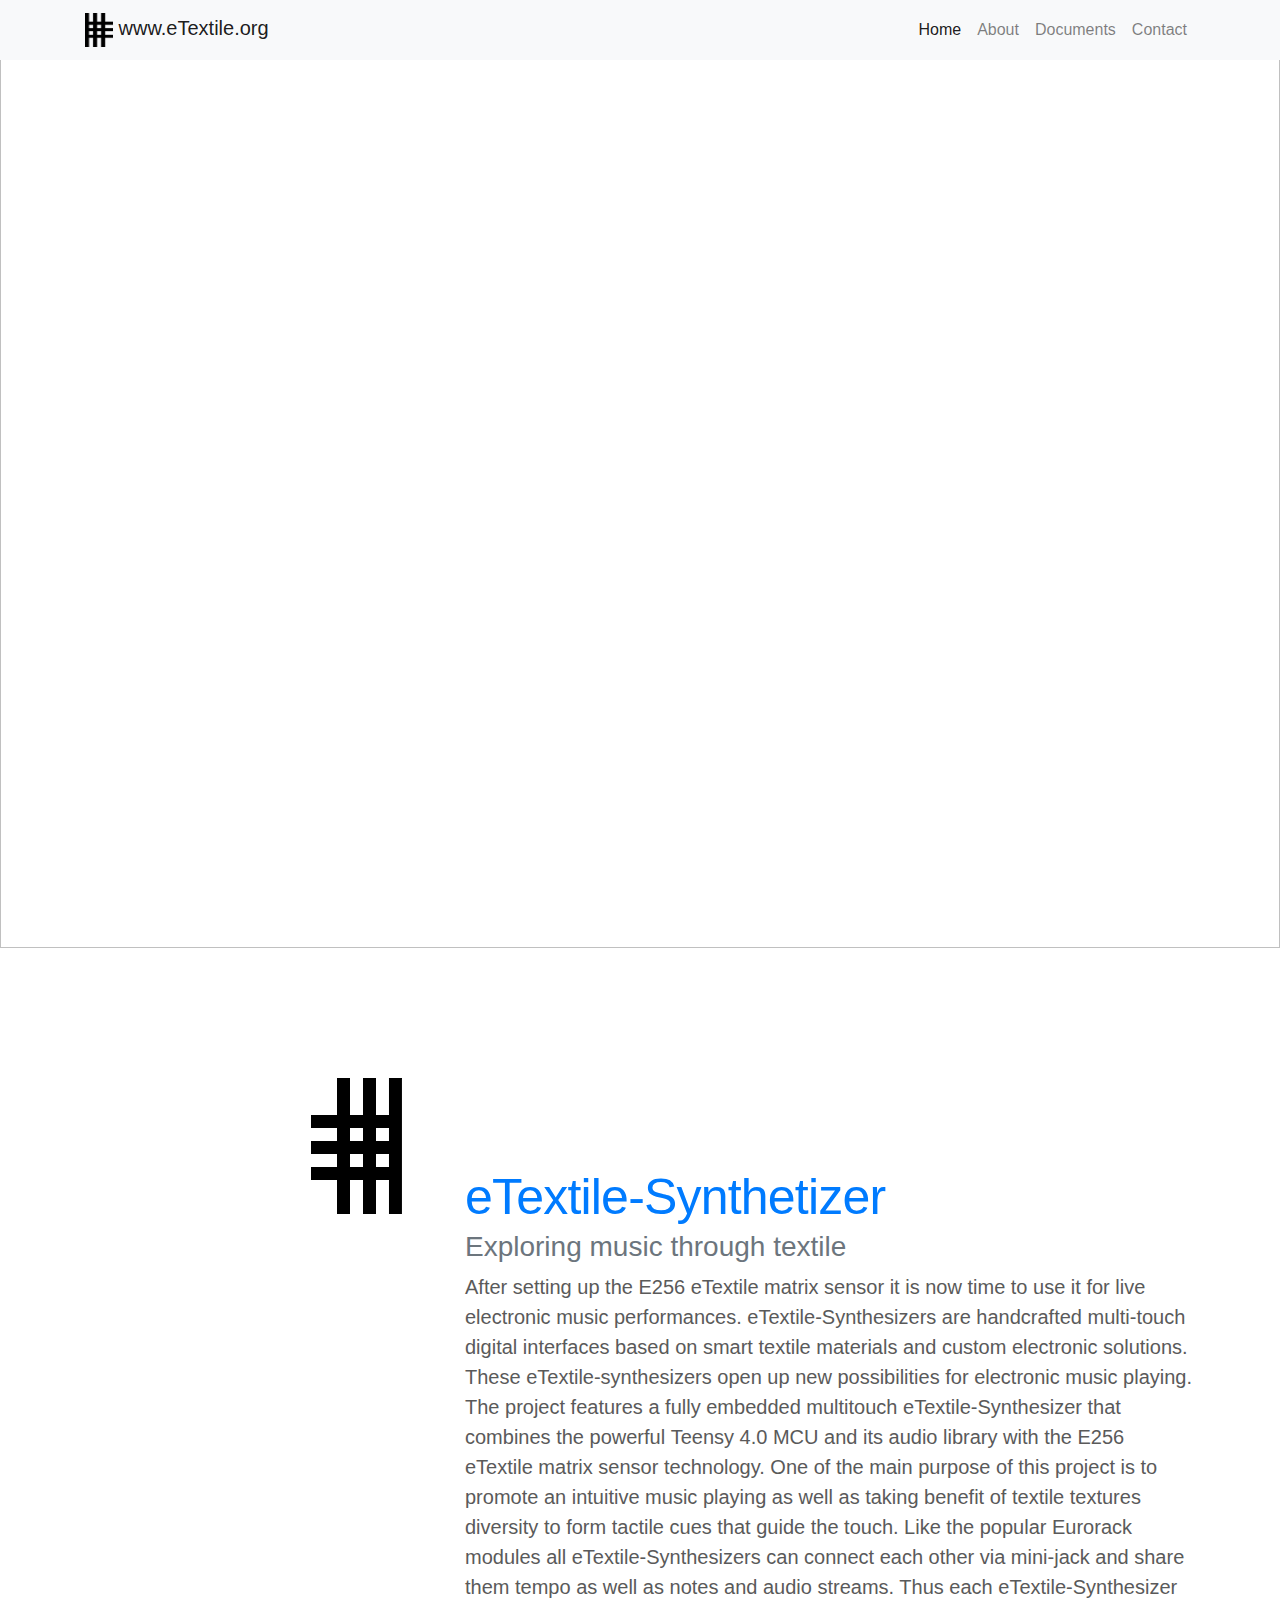
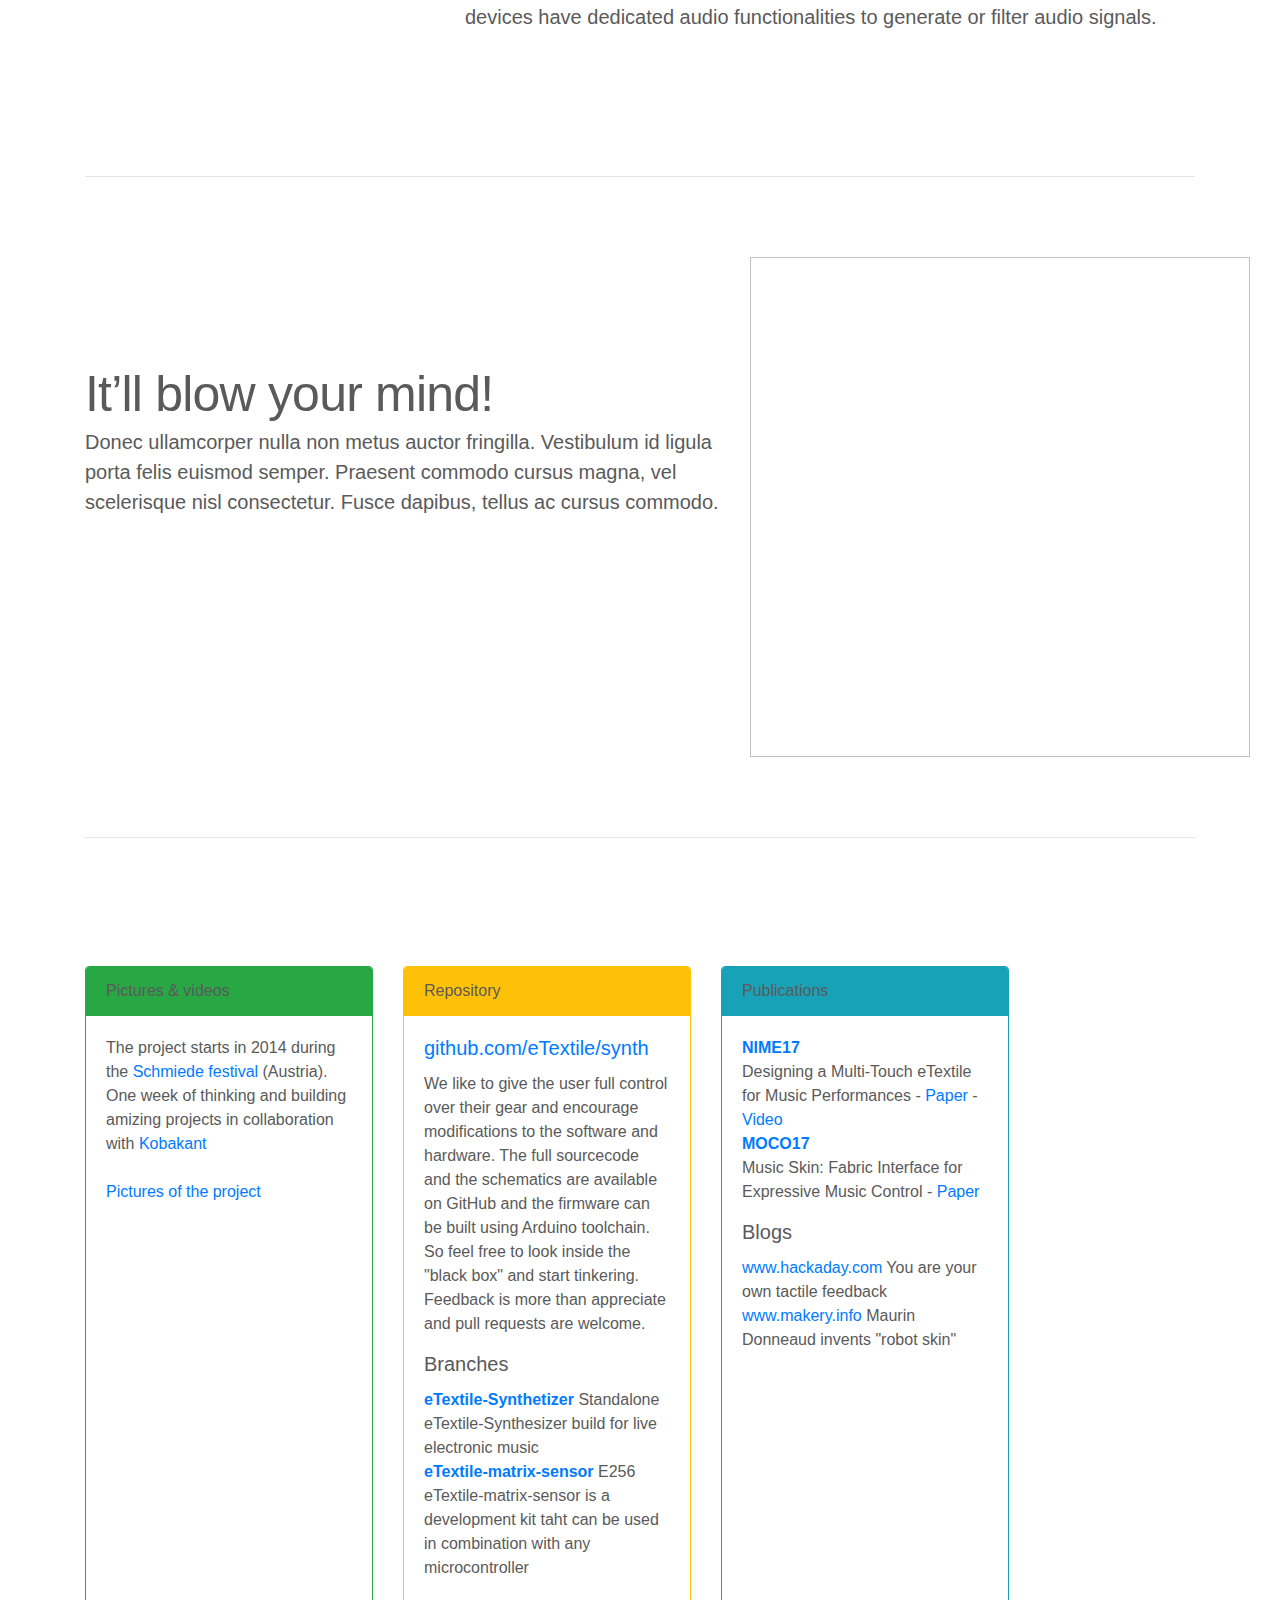
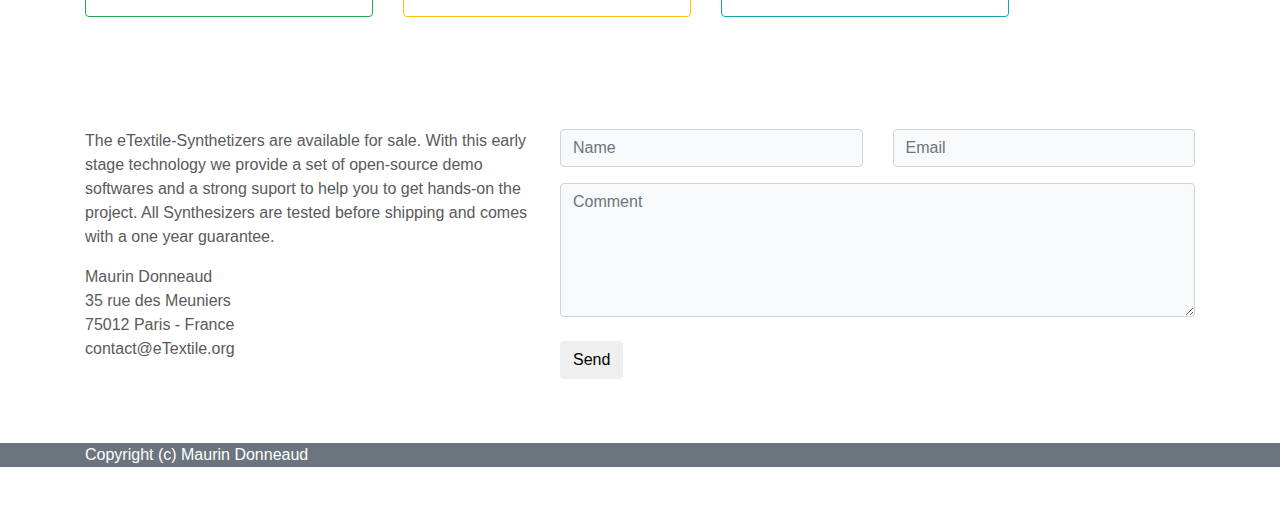
==== commit a9707333: "testing" ====
--- a/docs/index.html
+++ b/docs/index.html
@@ -103,7 +103,8 @@
           <img src="./LOGO.png" class="float-right" alt="Responsive image">
         </div>
         <div class="col-sm-8">
-          <h2 class="featurette-heading"><a href="https://synth.eTextile.org">eTextile-Synthetizer</a><span class="text-muted">Exploring music through textile</span></h2>
+          <h2 class="featurette-heading"><a href="https://synth.eTextile.org">eTextile-Synthetizer</a></h2>
+          <h3><span class="text-muted">Exploring music through textile</span></h3>
           <p class="lead">After setting up the <strong>E256 eTextile matrix sensor</strong> it is now time to use it for live electronic music performances.
             <strong>eTextile-Synthesizers</strong> are handcrafted multi-touch digital interfaces based on smart textile materials and custom electronic solutions.
             These eTextile-synthesizers open up new possibilities for electronic music playing.
@@ -121,11 +122,11 @@
   <hr class="featurette-divider">
   <div class="row featurette">
     <div class="col-md-7">
-      <h2 class="featurette-heading">First featurette heading. <span class="text-muted">It’ll blow your mind.</span></h2>
+      <h2 class="featurette-heading">It’ll blow your mind!</h2>
       <p class="lead">Donec ullamcorper nulla non metus auctor fringilla. Vestibulum id ligula porta felis euismod semper. Praesent commodo cursus magna, vel scelerisque nisl consectetur. Fusce dapibus, tellus ac cursus commodo.</p>
     </div>
     <div class="col-md-5">
-      <svg class="bd-placeholder-img bd-placeholder-img-lg featurette-image img-fluid mx-auto" width="500" height="500" xmlns="http://www.w3.org/2000/svg" role="img" aria-label="Placeholder: 500x500" preserveAspectRatio="xMidYMid slice" focusable="false"><title>Placeholder</title><rect width="100%" height="100%" fill="#eee"/><text x="50%" y="50%" fill="#aaa" dy=".3em">500x500</text></svg>
+      <img class="bd-placeholder-img" width="500" height="500" style="background-image: url('https://live.staticflickr.com/65535/48584206007_b18dae27ce_c_d.jpg')">
     </div>
   </div>
   <hr class="featurette-divider">
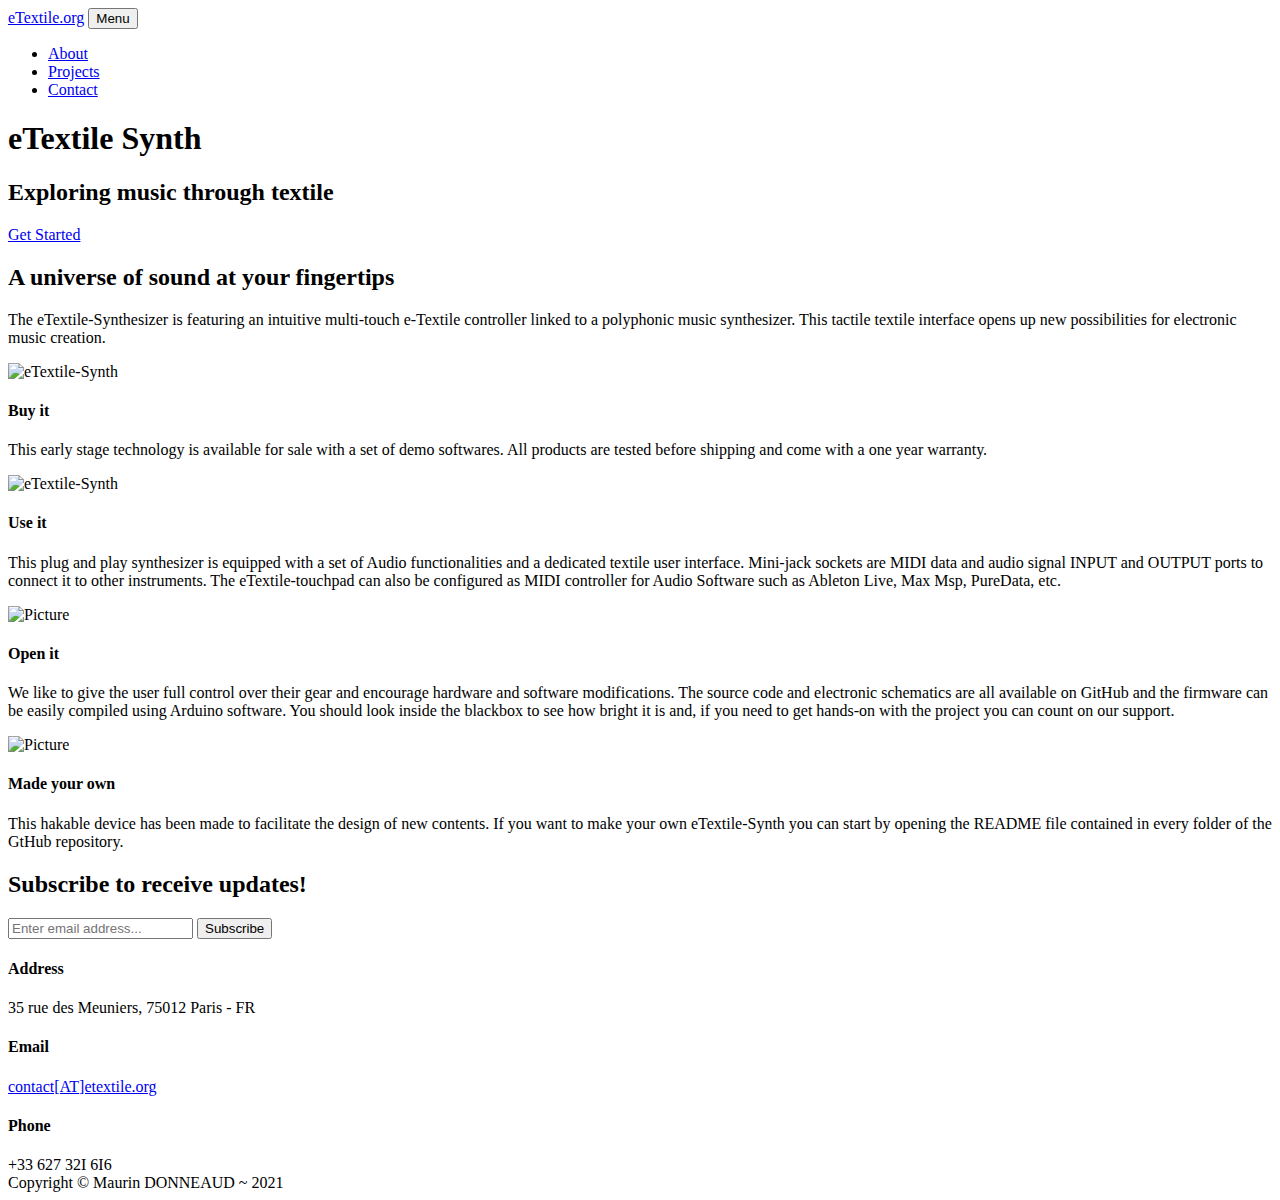
==== commit e603f20b: "Testing form" ====
--- a/docs/index.html
+++ b/docs/index.html
@@ -1,240 +1,180 @@
 <!DOCTYPE html>
 <html lang="en">
-
 <head>
   <meta charset="utf-8">
   <meta name="viewport" content="width=device-width, initial-scale=1, shrink-to-fit=no">
   <meta name="description" content="Exploring music through textile">
   <meta name="keywords" content="HID, HCI, IHM, Wickedfabrics, e-textile, wearables, smart-textiles, sensors, actuators, interactivity, electronic, Processing, Arduino, DIY, opensource, open-hardware, interface, interaction-design" />
   <meta name="author" content="Maurin Donneaud">
-  <link rel="icon" href="./favicon.png">
+  <link rel="icon" href="./assets/img/favicon.png">
   <title>eTextile.org</title>
-  <link href="vendor/bootstrap/css/bootstrap.min.css" rel="stylesheet">
-  <link href="css/full-slider.css" rel="stylesheet">
+  <!-- Font Awesome icons (free version)-->
+  <script src="https://use.fontawesome.com/releases/v5.15.1/js/all.js" crossorigin="anonymous"></script>
+  <!-- Google fonts-->
+  <link href="https://fonts.googleapis.com/css?family=Varela+Round" rel="stylesheet" />
+  <link href="https://fonts.googleapis.com/css?family=Nunito:200,200i,300,300i,400,400i,600,600i,700,700i,800,800i,900,900i" rel="stylesheet" />
+  <!-- Core theme CSS (includes Bootstrap)-->
+  <link href="css/styles.css" rel="stylesheet" />
 </head>
-
-<body>
-
-<header>
-  <nav class="navbar fixed-top navbar-expand-lg navbar-light bg-light">
+<body id="page-top">
+  <!-- Navigation-->
+  <nav class="navbar navbar-expand-lg navbar-light fixed-top" id="mainNav">
     <div class="container">
-      <a class="navbar-brand" href="https://etextile.org">
-        <img src="./favicon.png" width="28" height="34" class="d-inline-block align-top" alt=""> www.eTextile.org
-      </a>
-      <button class="navbar-toggler" type="button" data-toggle="collapse" data-target="#navbarResponsive" aria-controls="navbarResponsive" aria-expanded="false" aria-label="Toggle navigation">
-          <span class="navbar-toggler-icon"></span>
-        </button>
+      <a class="navbar-brand js-scroll-trigger" href="https://etextile.org">eTextile.org</a>
+      <button class="navbar-toggler navbar-toggler-right" type="button" data-toggle="collapse" data-target="#navbarResponsive" aria-controls="navbarResponsive" aria-expanded="false" aria-label="Toggle navigation">
+        Menu
+        <i class="fas fa-bars"></i>
+      </button>
       <div class="collapse navbar-collapse" id="navbarResponsive">
         <ul class="navbar-nav ml-auto">
-          <li class="nav-item active">
-            <a class="nav-link" href="#">Home<span class="sr-only">(current)</span></a>
-          </li>
-          <li class="nav-item">
-            <a class="nav-link" href="#about">About</a>
-          </li>
-          <li class="nav-item">
-            <a class="nav-link" href="#docs">Documents</a>
-          </li>
-          <li class="nav-item">
-            <a class="nav-link" href="#contact">Contact</a>
-          </li>
+          <li class="nav-item"><a class="nav-link js-scroll-trigger" href="#about">About</a></li>
+          <li class="nav-item"><a class="nav-link js-scroll-trigger" href="#projects">Projects</a></li>
+          <li class="nav-item"><a class="nav-link js-scroll-trigger" href="#signup">Contact</a></li>
         </ul>
       </div>
     </div>
   </nav>
-</header>
-
-<main>
-
-  <div id="myCarousel" class="carousel slide" data-bs-ride="carousel">
-    <ol class="carousel-indicators">
-      <li data-bs-target="#myCarousel" data-bs-slide-to="0" class="active"></li>
-      <li data-bs-target="#myCarousel" data-bs-slide-to="1"></li>
-      <li data-bs-target="#myCarousel" data-bs-slide-to="2"></li>
-    </ol>
-
-  <div class="carousel-inner">
-    <div class="carousel-item active">
-      <img class="bd-placeholder-img" width="100%" height="100%" style="background-image: url('https://live.staticflickr.com/65535/50866131211_1aa8a94dd0_k_d.jpg')">
-        <div class="container">
-          <div class="carousel-caption text-start">
-            <h1>Exploring music through textile</h1>
-            <h3>A universe of sound at your fingertips</h3>
-          </div>
-        </div>
-      </div>
-
-      <div class="carousel-item">
-        <img class="bd-placeholder-img" width="100%" height="100%" style="background-image: url('https://live.staticflickr.com/65535/49213806702_a075cddbdf_k_d.jpg')">
-          <div class="container">
-            <div class="carousel-caption text-start">
-            <h1>Electronic textile interfaces</h1>
-            <h3>ransforming textiles into an intuitive way to interact with computers</h3>
-          </div>
-        </div>
-      </div>
-
-      <div class="carousel-item">
-        <img class="bd-placeholder-img" width="100%" height="100%" style="background-image: url('https://live.staticflickr.com/65535/50747225617_04f6b70553_k_d.jpg')">
-          <div class="container">
-            <div class="carousel-caption text-start">
-            <h1>Opensource and open-hardware technology</h1>
-            <h3>eTextile-Synthetizer</h3>
-          </div>
-        </div>
+  <!-- Masthead-->
+  <header class="masthead">
+    <div class="container d-flex h-100 align-items-center">
+      <div class="mx-auto text-center">
+        <h1 class="mx-auto my-0 ">eTextile Synth</h1>
+        <h2 class="text-white-50 mx-auto mt-2 mb-5">Exploring music through textile</h2>
+        <a class="btn btn-primary js-scroll-trigger" href="#about">Get Started</a>
       </div>
     </div>
-
-      <a class="carousel-control-prev" href="#myCarousel" role="button" data-bs-slide="prev">
-        <span class="carousel-control-prev-icon" aria-hidden="true"></span>
-        <span class="visually-hidden">Previous</span>
-      </a>
-      <a class="carousel-control-next" href="#myCarousel" role="button" data-bs-slide="next">
-        <span class="carousel-control-next-icon" aria-hidden="true"></span>
-        <span class="visually-hidden">Next</span>
-      </a>
-    </div>
-
-  <!-- Page Content -->
-  <section class="py-5">
-    <div id="about" class="container">
+  </header>
+  <!-- About-->
+  <section class="about-section text-center" id="about" >
+    <div class="container" >
       <div class="row">
-        <div class="col-sm-4">
-          <img src="./LOGO.png" class="float-right" alt="Responsive image">
-        </div>
-        <div class="col-sm-8">
-          <h2 class="featurette-heading"><a href="https://synth.eTextile.org">eTextile-Synthetizer</a></h2>
-          <h3><span class="text-muted">Exploring music through textile</span></h3>
-          <p class="lead">After setting up the <strong>E256 eTextile matrix sensor</strong> it is now time to use it for live electronic music performances.
-            <strong>eTextile-Synthesizers</strong> are handcrafted multi-touch digital interfaces based on smart textile materials and custom electronic solutions.
-            These eTextile-synthesizers open up new possibilities for electronic music playing.
-            The project features a fully embedded <strong>multitouch eTextile-Synthesizer</strong> that combines the powerful <strong>Teensy 4.0</strong> MCU and its audio library with the E256 eTextile matrix sensor technology.
-            One of the main purpose of this project is to promote an intuitive music playing as well as taking benefit of textile textures diversity to form tactile cues that guide the touch.
-            Like the popular <strong>Eurorack modules</strong> all eTextile-Synthesizers can connect each other via mini-jack and share them tempo as well as notes and audio streams.
-            Thus each eTextile-Synthesizer devices have dedicated audio functionalities to generate or filter audio signals.
+        <div class="col-lg-8 mx-auto">
+          <h2 class="text-white mb-4">A universe of sound at your fingertips</h2>
+          <p class="text-white-50">
+            The eTextile-Synthesizer is featuring an intuitive multi-touch e-Textile controller linked to a polyphonic music synthesizer.
+            This tactile textile interface opens up new possibilities for electronic music creation.
           </p>
         </div>
       </div>
     </div>
   </section>
-
-  <div class="container marketing">
-  <hr class="featurette-divider">
-  <div class="row featurette">
-    <div class="col-md-7">
-      <h2 class="featurette-heading">It’ll blow your mind!</h2>
-      <p class="lead">Donec ullamcorper nulla non metus auctor fringilla. Vestibulum id ligula porta felis euismod semper. Praesent commodo cursus magna, vel scelerisque nisl consectetur. Fusce dapibus, tellus ac cursus commodo.</p>
-    </div>
-    <div class="col-md-5">
-      <img class="bd-placeholder-img" width="500" height="500" style="background-image: url('https://live.staticflickr.com/65535/48584206007_b18dae27ce_c_d.jpg')">
-    </div>
-  </div>
-  <hr class="featurette-divider">
-</div><!-- /.container -->
-
-  <section class="py-5">
-    <div id="docs" class="container">
-      <div class="card-deck">
-        <div class="card border-success mb-3" style="max-width: 18rem;">
-          <div class="card-header bg-success border-success">Pictures & videos</div>
-          <div class="card-body">
-            <p class="card-text">
-              The project starts in 2014 during the <a href="http://schmiede.ca/">Schmiede festival</a> (Austria).<br>
-              One week of thinking and building amizing projects in collaboration with <a href="https://www.kobakant.at/DIY/?p=4305/">Kobakant</a><br>
-              <br>
-              <a href="https://www.flickr.com/photos/maurin/albums/72157673740361510/" title="Share your pictures with us">Pictures of the project</a><br>
+  <!-- Projects-->
+  <section class="projects-section bg-light" id="projects">
+    <div class="container">
+      <!-- Featured Project Row-->
+      <div class="row align-items-center mb-4 mb-lg-5">
+        <div class="col-lg-6">
+          <img class="img-fluid" src="https://live.staticflickr.com/65535/50866131211_85efdc979a_c_d.jpg" alt="eTextile-Synth" />
+        </div>
+        <div class="col-lg-6">
+          <div class="featured-text text-center text-lg-left">
+            <h4 class="text-black">Buy it</h4>
+            <p class="mb-0 text-black-50"> This early stage technology is available for sale with a set of demo softwares. All products are tested before shipping and come with a one year warranty.</p>
+          </div>
+        </div>
+      </div>
+      <!-- Featured Project Row-->
+      <div class="row align-items-center mb-4 mb-lg-5">
+        <div class="col-lg-6">
+          <img class="img-fluid" src="https://live.staticflickr.com/65535/48916850368_dd34d00418_c_d.jpg" alt="eTextile-Synth" />
+        </div>
+        <div class="col-lg-6">
+          <div class="featured-text text-center text-lg-left">
+            <h4 class="text-black">Use it</h4>
+            <p class="mb-0 text-black-50">
+              This plug and play synthesizer is equipped with a set of Audio functionalities and a dedicated textile user interface.
+              Mini-jack sockets are MIDI data and audio signal INPUT and OUTPUT ports to connect it to other instruments.
+              The eTextile-touchpad can also be configured as MIDI controller for Audio Software such as Ableton Live, Max Msp, PureData, etc.
             </p>
           </div>
         </div>
-
-        <div class="card border-warning mb-3" style="max-width: 18rem;">
-          <div class="card-header bg-warning border-warning">Repository</div>
-          <div class="card-body">
-            <h5 class="card-title"><a href="https://github.com/eTextile/Synth/tree/master">github.com/eTextile/synth</a></h5>
-            <p class="card-text">
-              We like to give the user full control over their gear and encourage modifications to the software and hardware.
-              The full sourcecode and the schematics are available on GitHub and the firmware can be built using Arduino toolchain.
-              So feel free to look inside the "black box" and start tinkering. Feedback is more than appreciate and pull requests are welcome.
-            <h5 class="card-title">Branches</h5>
-              <strong><a href="https://github.com/eTextile/Synth/tree/master">eTextile-Synthetizer</a></strong> Standalone eTextile-Synthesizer build for live electronic music<br>
-              <strong><a href="https://github.com/eTextile/Matrix/tree/master">eTextile-matrix-sensor</a></strong> E256 eTextile-matrix-sensor is a development kit taht can be used in combination with any microcontroller<br>
-            </p>
+      </div>
+      <!-- Featured Project Row-->
+      <div class="row align-items-center mb-4 mb-lg-5">
+        <div class="col-lg-6">
+          <img class="img-fluid" src="https://live.staticflickr.com/65535/50747231422_db241da26b_c_d.jpg" alt="Picture" />
+        </div>
+        <div class="col-lg-6">
+          <div class="featured-text text-center text-lg-left">
+            <h4 class="text-black">Open it</h4>
+            <p class="mb-0 text-black-50">We like to give the user full control over their gear and encourage hardware and software modifications. The source code and electronic schematics are all available on GitHub and the firmware can be easily compiled using Arduino software. You should look inside the blackbox to see how bright it is and, if you need to get hands-on with the project you can count on our support.</p>
           </div>
         </div>
-
-        <div class="card border-info mb-3" style="max-width: 18rem;">
-          <div class="card-header bg-info border-info">Publications</div>
-          <div class="card-body">
-            <p class="card-text">
-              <strong><a href="http://www.nime2017.org/">NIME17</a></strong><br> Designing a Multi-Touch eTextile for Music Performances - <a href="./docs/publications/NIME17-eTextile.pdf">Paper</a> - <a href="https://vimeo.com/217690743">Video</a><br>
-              <strong><a href="http://moco17.movementcomputing.org/">MOCO17</a></strong><br> Music Skin: Fabric Interface for Expressive Music Control - <a href="./docs/publications/MOCO17-MusicSkin.pdf">Paper</a><br>
-
-              <h5 class="card-title">Blogs</h5>
-              <a href="https://hackaday.com/2019/02/15/you-are-your-own-tactile-feedback">www.hackaday.com</a> You are your own tactile feedback
-              <a href="https://www.makery.info/en/2014/12/02/maurin-donneaud-invente-la-peau-de-robot/">www.makery.info</a> Maurin Donneaud invents "robot skin"
-            </p>
-          </div>
+      </div>
+      <!-- Featured Project Row-->
+      <div class="row align-items-center mb-4 mb-lg-5">
+        <div class="col-lg-6">
+          <img class="img-fluid" src="./assets/img/synth_gitHub.png" alt="Picture" />
         </div>
-
-      </div>
-    </div>
-  </section>
-
-  <section class="py-5">
-    <div id="contact" class="container">
-      <!-- Container (Contact Section) -->
-      <div class="row">
-        <div class="col-sm-5">
-          <p>The eTextile-Synthetizers are available for sale.
-            With this early stage technology we provide a set of open-source demo softwares and a strong suport to help you to get hands-on the project.
-            All Synthesizers are tested before shipping and comes with a one year guarantee.</p>
-          <ul class="list-unstyled">
-            <li><a class="text-black">Maurin Donneaud</a></li>
-            <li><a class="text-black">35 rue des Meuniers</a></li>
-            <li><a class="text-black">75012 Paris - France</a></li>
-            <li><a class="text-black">contact@eTextile.org</a></li>
-          </ul>
-        </div>
-        <div class="col-sm-7 slideanim">
-          <form action="https://formspree.io/contact@etextile.org" method="POST">
-            <div class="row">
-              <div class="col-sm-6 form-group">
-                <input class="form-control bg-light" id="name" name="name" placeholder="Name" type="text" required>
-              </div>
-              <div class="col-sm-6 form-group">
-                <input class="form-control bg-light" id="email" name="email" placeholder="Email" type="email" required>
+        <div class="col-lg-6">
+          <div class="featured-text text-center text-lg-left">
+            <h4 class="text-black">Made your own</h4>
+            <p class="mb-0 text-black-50">This hakable device has been made to facilitate the design of new contents. If you want to make your own eTextile-Synth you can start by opening the README file contained in every folder of the GtHub repository.
+            </div>
+          </section>
+          <!-- Signup-->
+          <section class="signup-section" id="signup">
+            <div class="container">
+              <div class="row">
+                <div class="col-md-10 col-lg-8 mx-auto text-center">
+                  <i class="far fa-paper-plane fa-2x mb-2 text-white"></i>
+                  <h2 class="text-white mb-5">Subscribe to receive updates!</h2>
+                  <form class="form-inline d-flex" action="https://formspree.io/f/mbjpwnwd" method="POST">
+                    <input class="form-control flex-fill mr-0 mr-sm-2 mb-3 mb-sm-0" id="inputEmail" name="Admin" type="email" placeholder="Enter email address..." />
+                    <button class="btn btn-primary mx-auto" type="submit">Subscribe</button>
+                  </form>
+                </div>
               </div>
             </div>
-            <textarea class="form-control bg-light" id="comments" name="comments" placeholder="Comment" rows="5"></textarea><br>
-            <div class="row">
-              <div class="col-sm-12 form-group">
-                <button class="btn btn-default pull-right" type="submit" value='Submit'>Send</button>
+          </section>
+          <!-- Contact-->
+          <section class="contact-section bg-black">
+            <div class="container">
+              <div class="row">
+                <div class="col-md-4 mb-3 mb-md-0">
+                  <div class="card py-4 h-100">
+                    <div class="card-body text-center">
+                      <i class="fas fa-map-marked-alt text-primary mb-2"></i>
+                      <h4 class="text-uppercase m-0">Address</h4>
+                      <div class="small text-black-50"> 35 rue des Meuniers, 75012 Paris - FR</div>
+                    </div>
+                  </div>
+                </div>
+                <div class="col-md-4 mb-3 mb-md-0">
+                  <div class="card py-4 h-100">
+                    <div class="card-body text-center">
+                      <i class="fas fa-envelope text-primary mb-2"></i>
+                      <h4 class="text-uppercase m-0">Email</h4>
+                      <div class="small text-black-50"><a href="#!">contact[AT]etextile.org</a></div>
+                    </div>
+                  </div>
+                </div>
+                <div class="col-md-4 mb-3 mb-md-0">
+                  <div class="card py-4 h-100">
+                    <div class="card-body text-center">
+                      <i class="fas fa-mobile-alt text-primary mb-2"></i>
+                      <h4 class="text-uppercase m-0">Phone</h4>
+                      <div class="small text-black-50">+33 627 32I 6I6</div>
+                    </div>
+                  </div>
+                </div>
+              </div>
+              <div class="social d-flex justify-content-center">
+                <a class="mx-2" href="https://www.instagram.com/maurinelectrotextile/"><i class="fab fa-instagram"></i></a>
+                <a class="mx-2" href="https://www.facebook.com/maurin.donneaud"><i class="fab fa-facebook-f"></i></a>
+                <a class="mx-2" href="https://github.com/eTextile/synth/"><i class="fab fa-github"></i></a>
+                <a class="mx-2" href="https://www.flickr.com/photos/maurin/albums/72157673740361510/"><i class="fab fa-flickr"></i></a>
               </div>
             </div>
-          </form>
-        </div>
-      </div>
-    </div>
-  </section>
-
-  </div>
-
-  <!-- Footer -->
-  <footer class="footer font-small bg-secondary text-white">
-    <div class="container">
-      <div class="row">
-        <div class="col-md-12">
-          Copyright (c) Maurin Donneaud
-        </div>
-      </div>
-    </div>
-  </footer>
-</main>
-
-  <!-- Bootstrap core JavaScript -->
-  <script src="vendor/jquery/jquery.min.js"></script>
-  <script src="vendor/bootstrap/js/bootstrap.bundle.min.js"></script>
-
-</body>
-
-</html>
+          </section>
+          <!-- Footer-->
+          <footer class="footer bg-black small text-center text-white-50"><div class="container">Copyright © Maurin DONNEAUD ~ 2021</div></footer>
+          <!-- Bootstrap core JS-->
+          <script src="https://cdnjs.cloudflare.com/ajax/libs/jquery/3.5.1/jquery.min.js"></script>
+          <script src="https://cdn.jsdelivr.net/npm/bootstrap@4.5.3/dist/js/bootstrap.bundle.min.js"></script>
+          <!-- Third party plugin JS-->
+          <script src="https://cdnjs.cloudflare.com/ajax/libs/jquery-easing/1.4.1/jquery.easing.min.js"></script>
+          <!-- Core theme JS-->
+          <script src="js/scripts.js"></script>
+        </body>
+        </html>
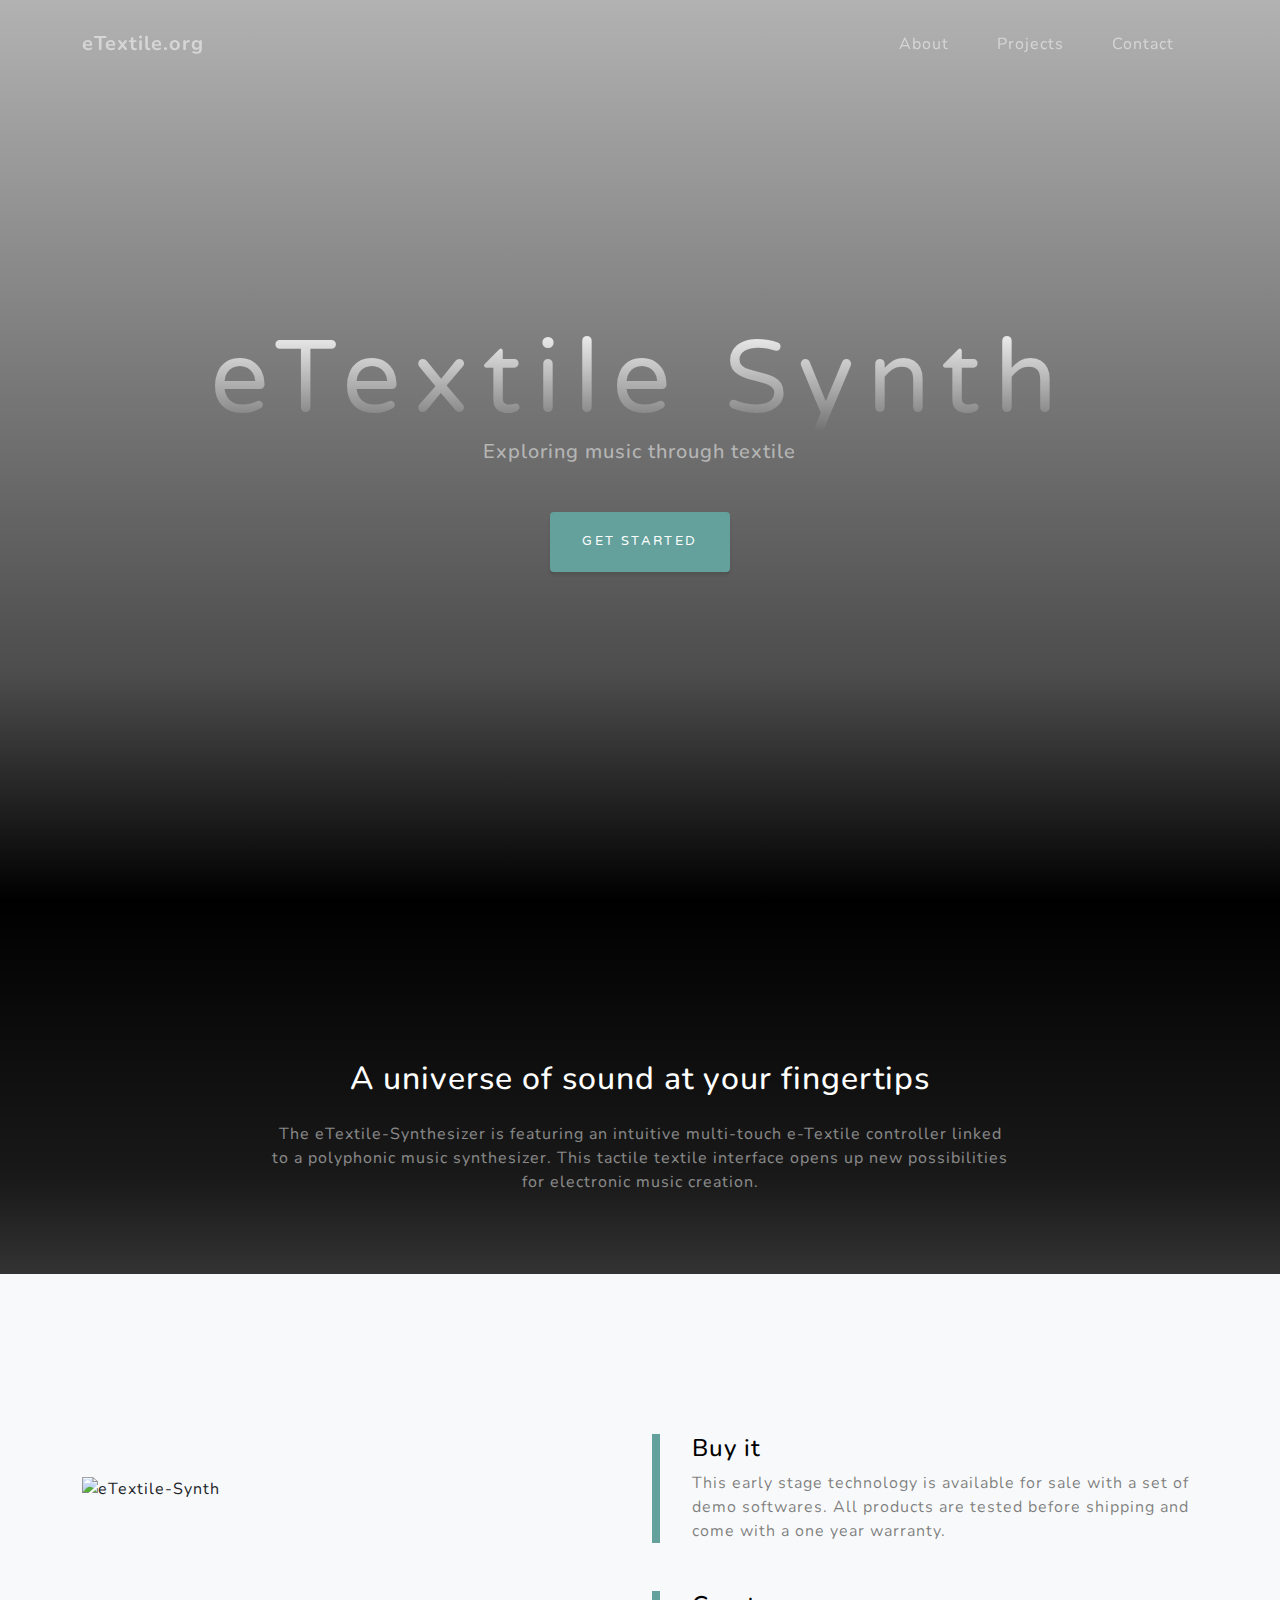
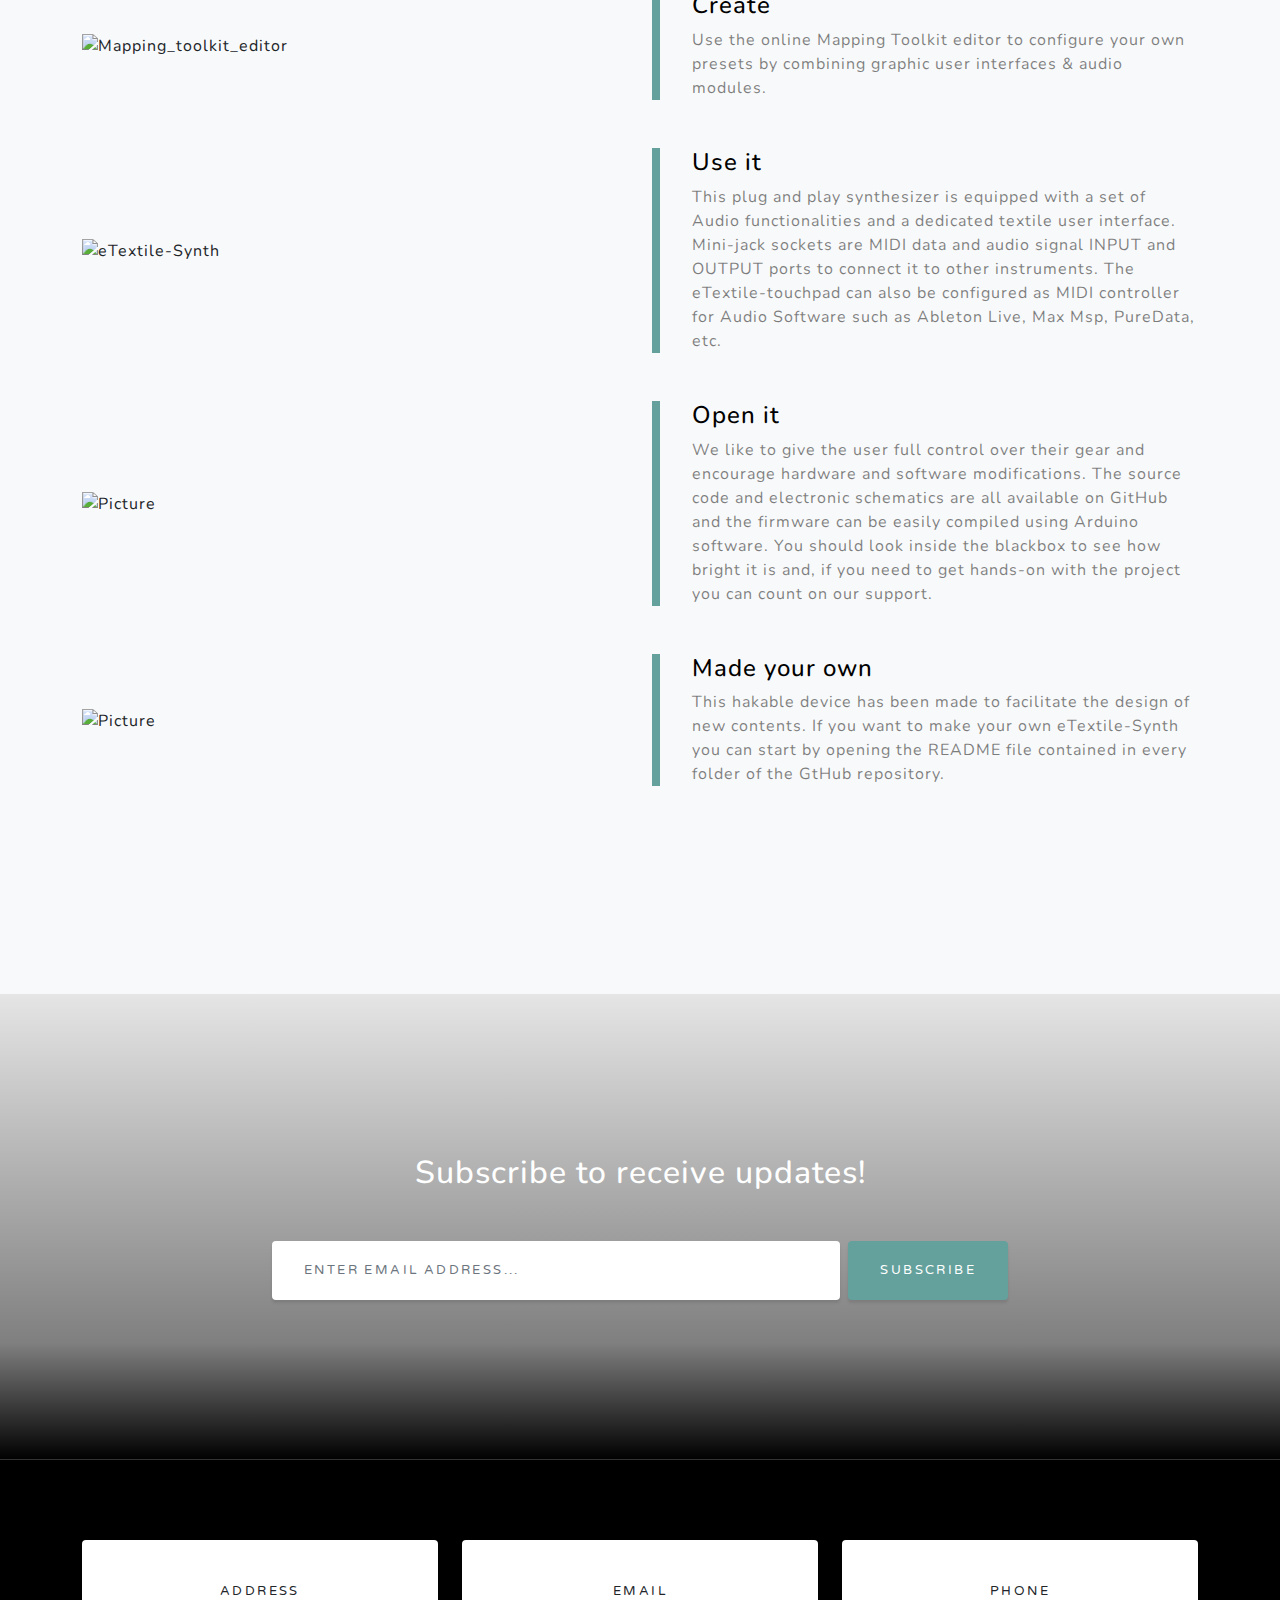
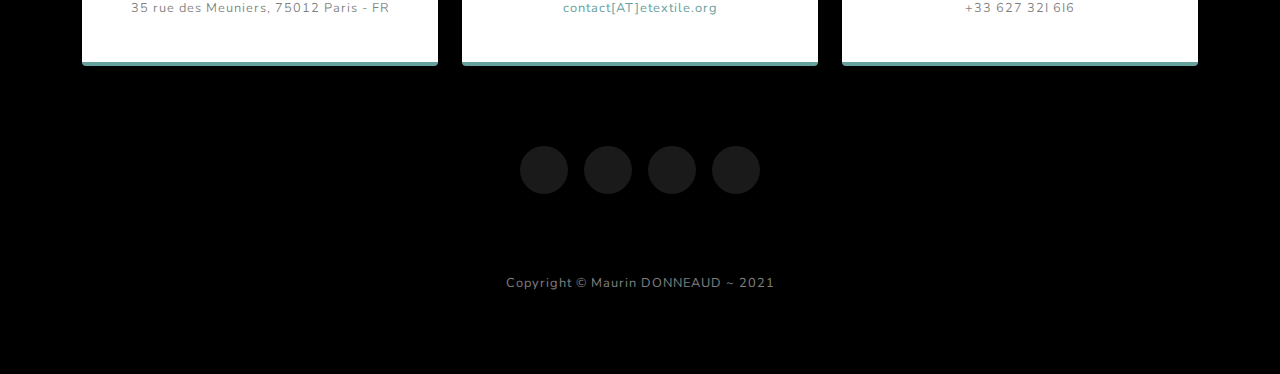
==== commit 61cb0fdf: "Cleaning MODES" ====
--- a/docs/index.html
+++ b/docs/index.html
@@ -6,7 +6,7 @@
   <meta name="description" content="Exploring music through textile">
   <meta name="keywords" content="HID, HCI, IHM, Wickedfabrics, e-textile, wearables, smart-textiles, sensors, actuators, interactivity, electronic, Processing, Arduino, DIY, opensource, open-hardware, interface, interaction-design" />
   <meta name="author" content="Maurin Donneaud">
-  <link rel="icon" href="./assets/img/favicon.png">
+  <link rel="icon" href="./assets/img/favicon.ico">
   <title>eTextile.org</title>
   <!-- Font Awesome icons (free version)-->
   <script src="https://use.fontawesome.com/releases/v5.15.1/js/all.js" crossorigin="anonymous"></script>
@@ -46,7 +46,7 @@
   </header>
   <!-- About-->
   <section class="about-section text-center" id="about" >
-    <div class="container" >
+    <div class="container">
       <div class="row">
         <div class="col-lg-8 mx-auto">
           <h2 class="text-white mb-4">A universe of sound at your fingertips</h2>
@@ -76,6 +76,20 @@
       <!-- Featured Project Row-->
       <div class="row align-items-center mb-4 mb-lg-5">
         <div class="col-lg-6">
+          <img class="img-fluid" src="https://TODO.jpg" alt="Mapping_toolkit_editor" />
+        </div>
+        <div class="col-lg-6">
+          <div class="featured-text text-center text-lg-left">
+            <h4 class="text-black">Create</h4>
+            <p class="mb-0 text-black-50">
+              Use the online Mapping Toolkit editor to configure your own presets by combining graphic user interfaces & audio modules.
+            </p>
+          </div>
+        </div>
+      </div>
+      <!-- Featured Project Row-->
+      <div class="row align-items-center mb-4 mb-lg-5">
+        <div class="col-lg-6">
           <img class="img-fluid" src="https://live.staticflickr.com/65535/48916850368_dd34d00418_c_d.jpg" alt="eTextile-Synth" />
         </div>
         <div class="col-lg-6">
@@ -97,7 +111,11 @@
         <div class="col-lg-6">
           <div class="featured-text text-center text-lg-left">
             <h4 class="text-black">Open it</h4>
-            <p class="mb-0 text-black-50">We like to give the user full control over their gear and encourage hardware and software modifications. The source code and electronic schematics are all available on GitHub and the firmware can be easily compiled using Arduino software. You should look inside the blackbox to see how bright it is and, if you need to get hands-on with the project you can count on our support.</p>
+            <p class="mb-0 text-black-50">
+              We like to give the user full control over their gear and encourage hardware and software modifications.
+              The source code and electronic schematics are all available on GitHub and the firmware can be easily compiled using Arduino software.
+              You should look inside the blackbox to see how bright it is and, if you need to get hands-on with the project you can count on our support.
+            </p>
           </div>
         </div>
       </div>
